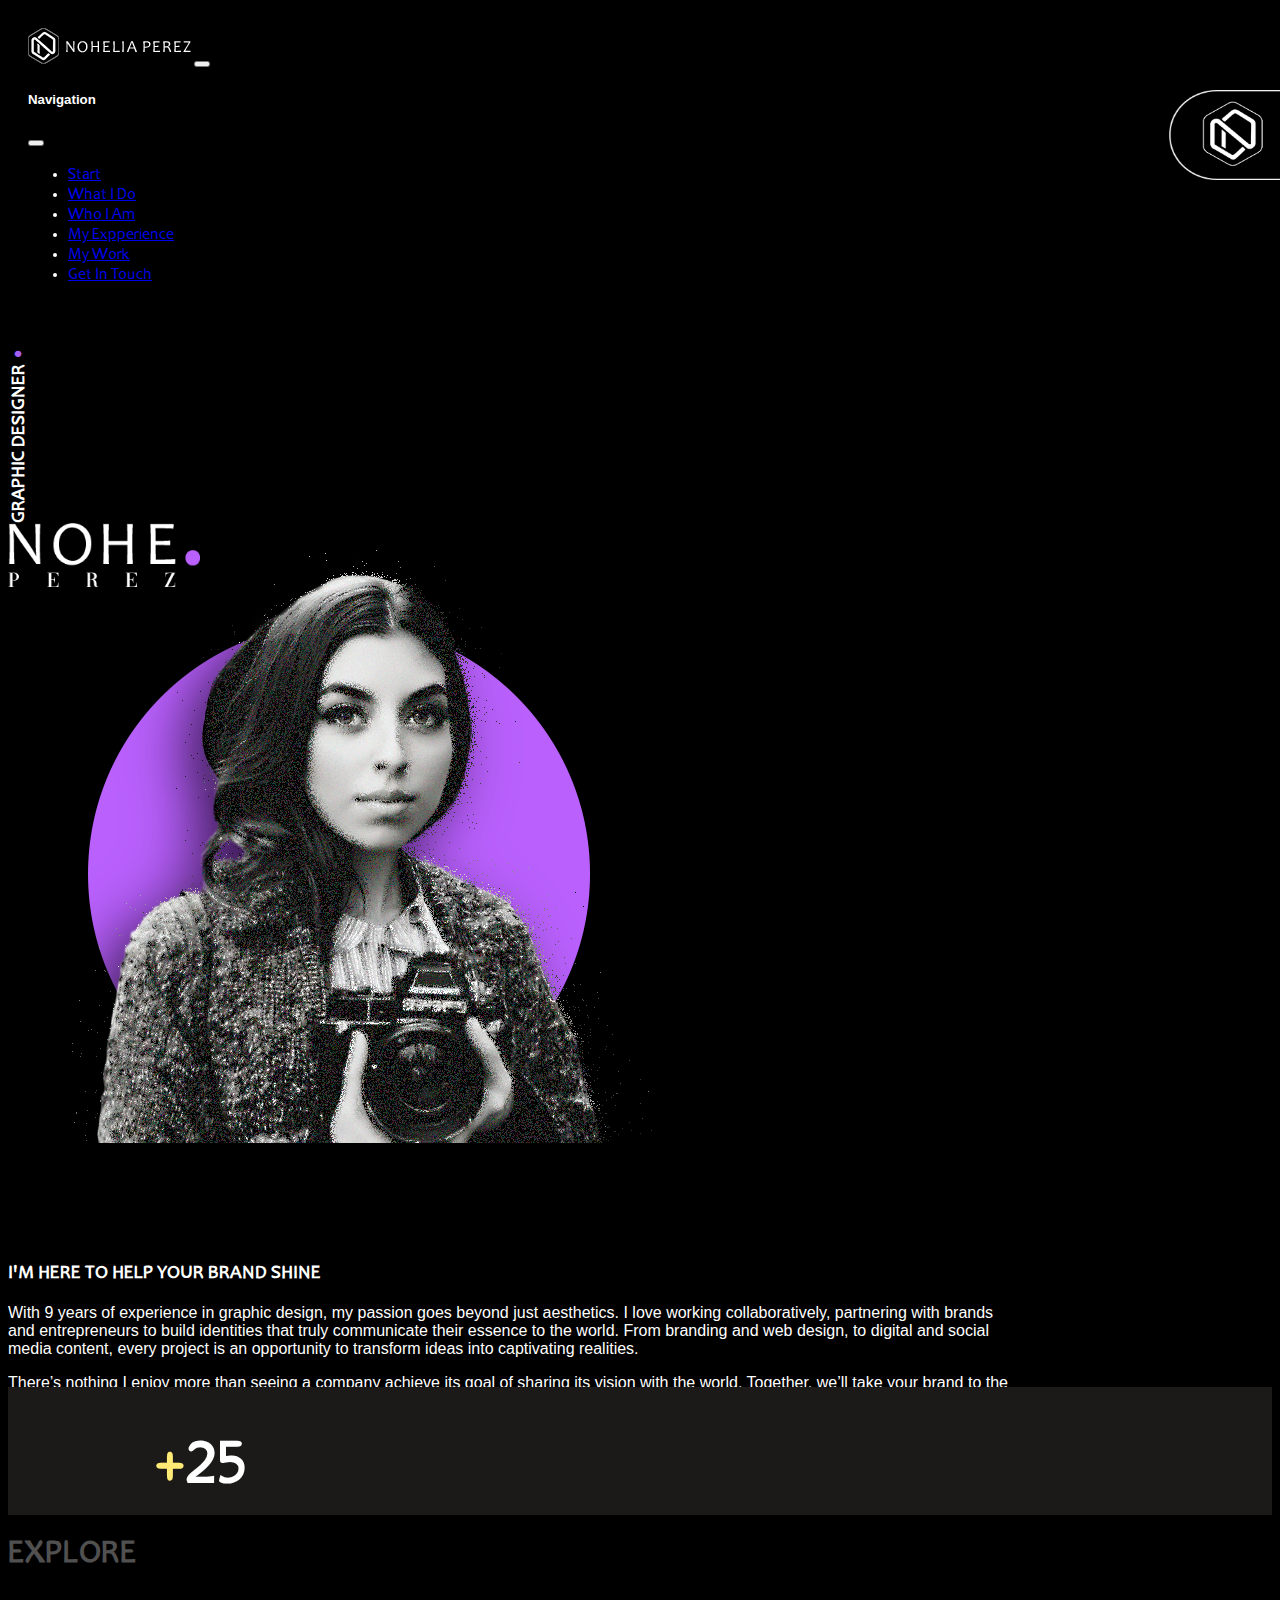
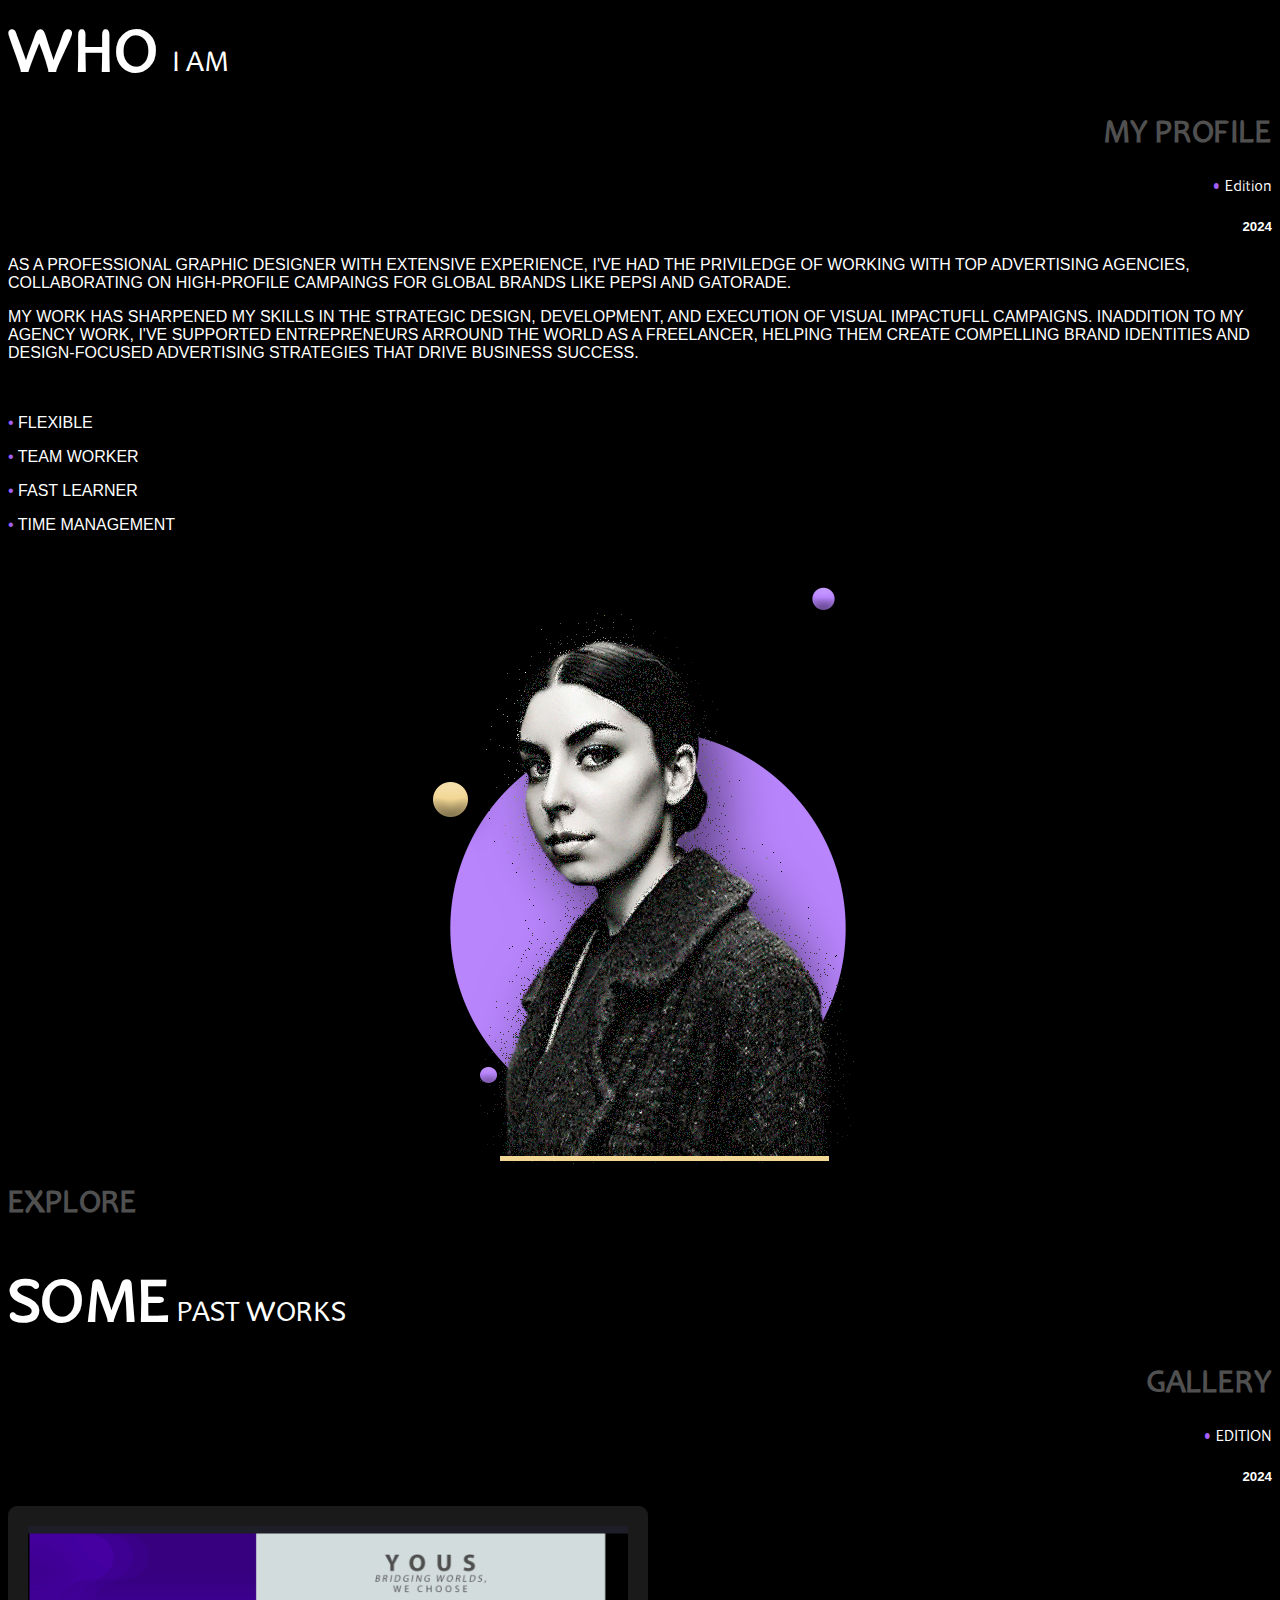
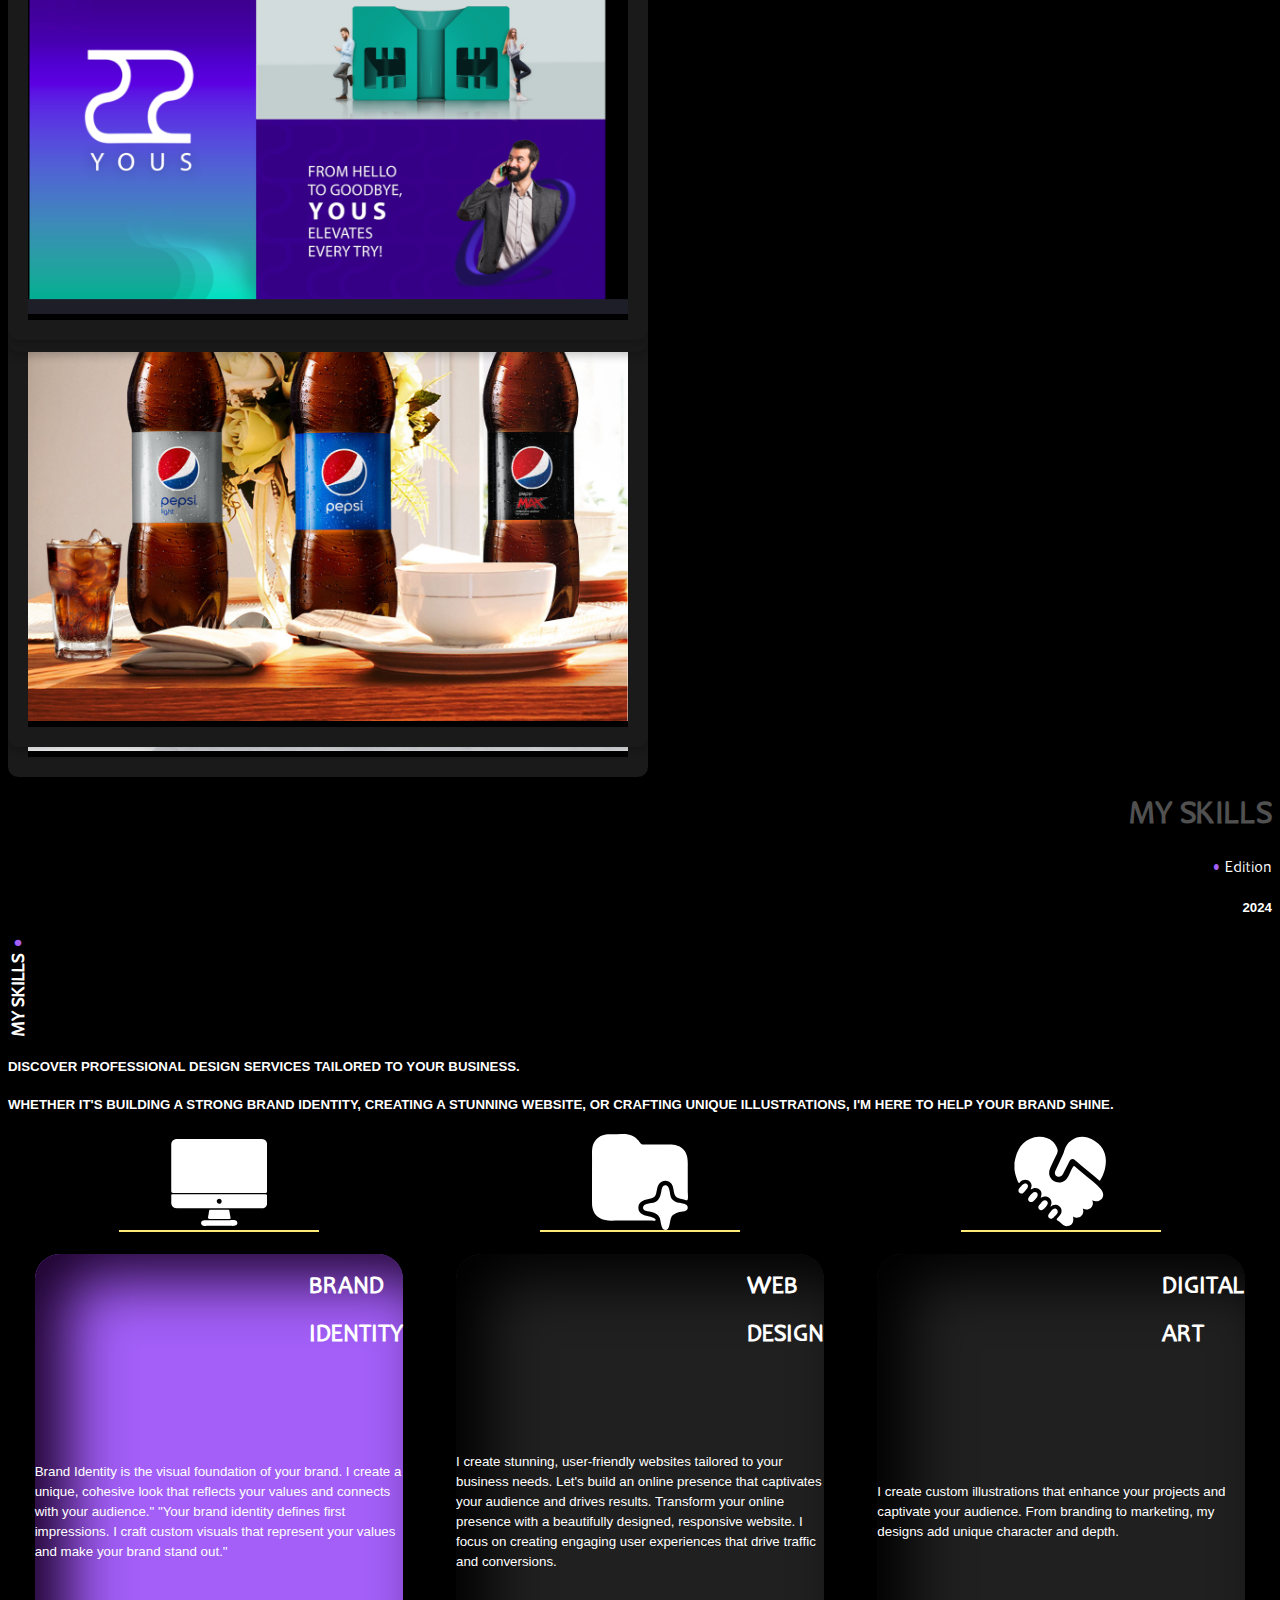
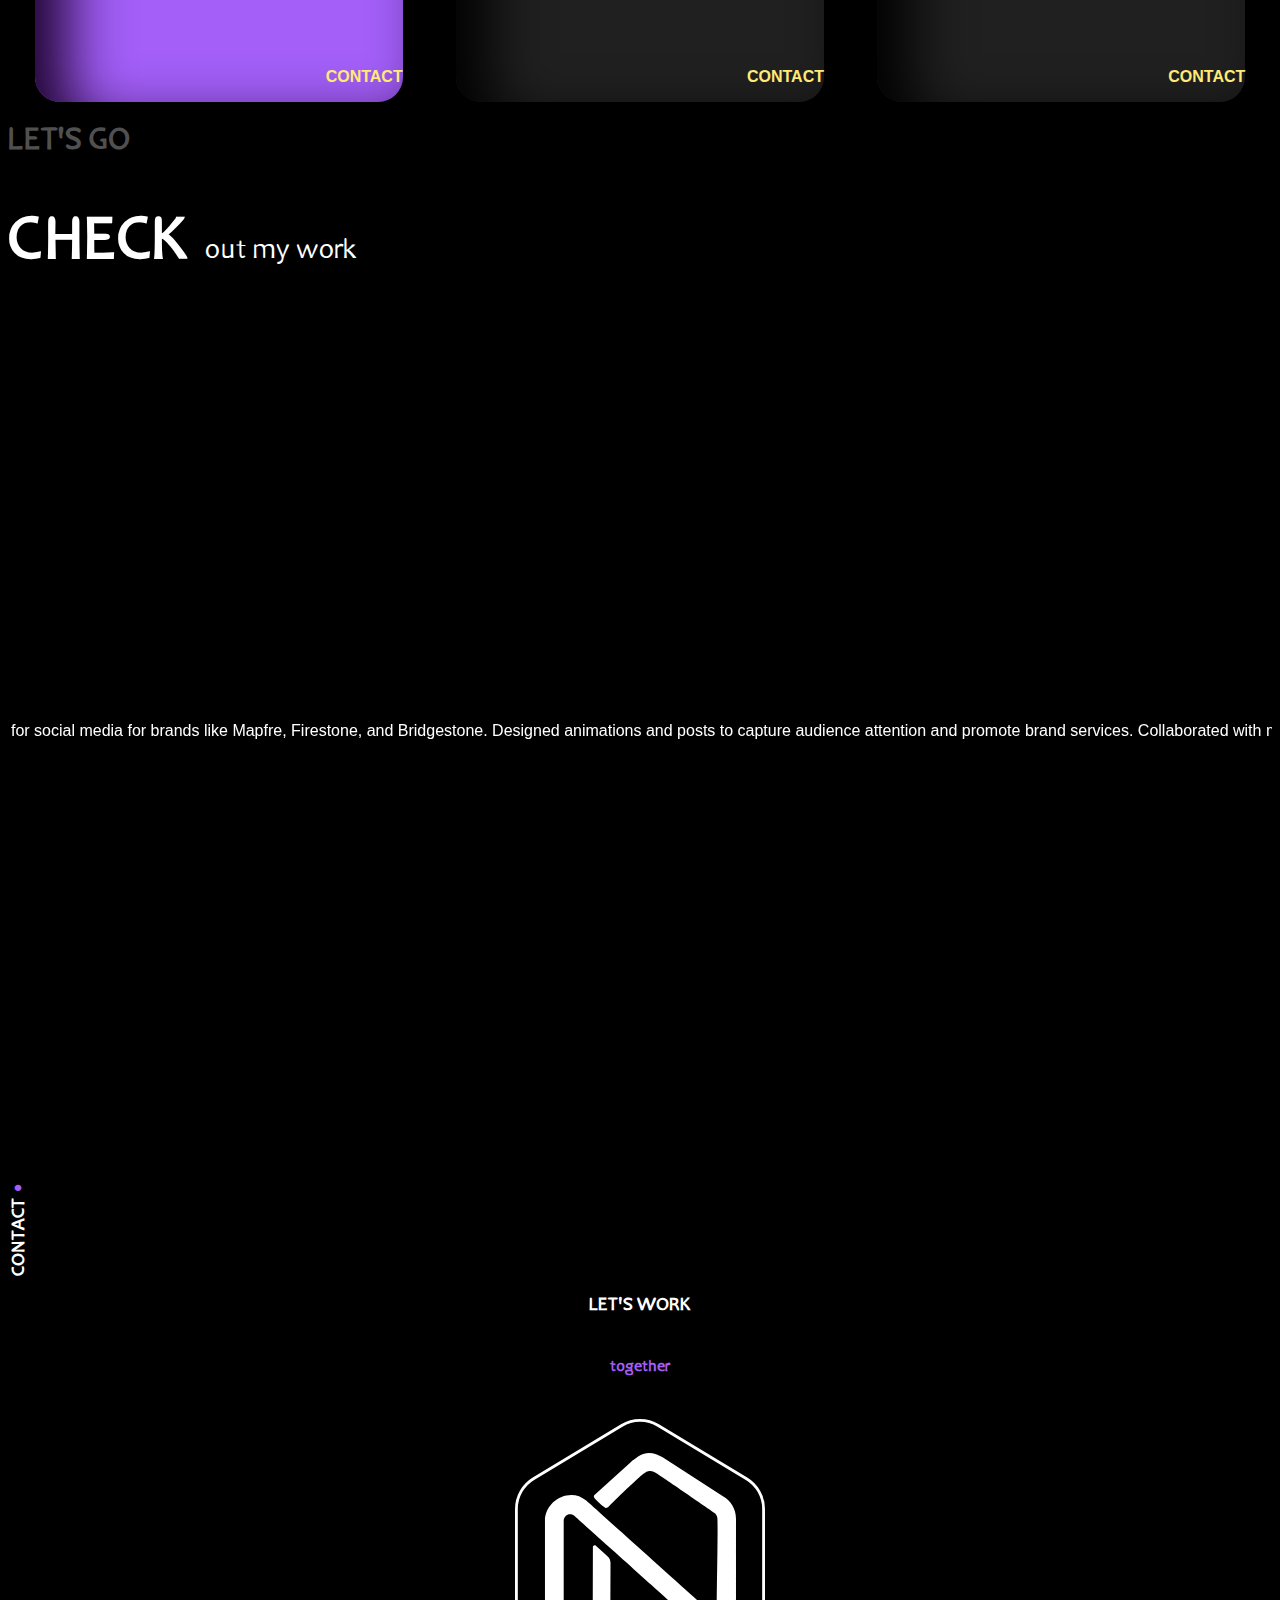
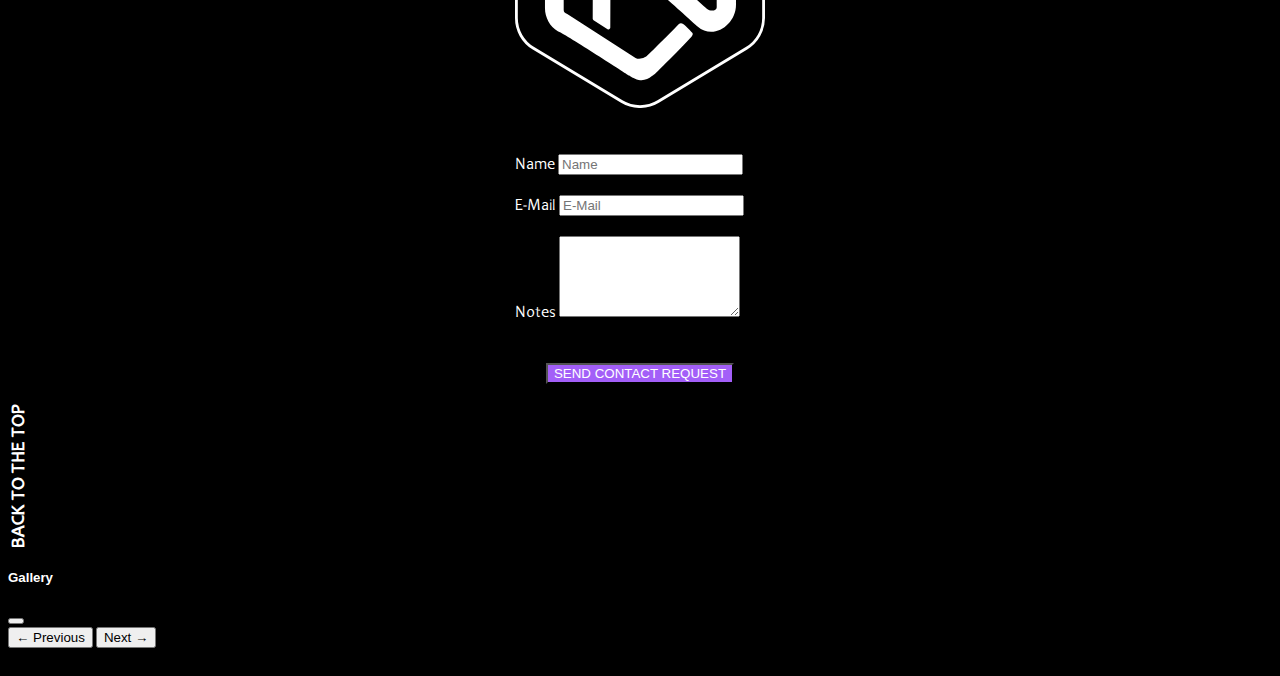
==== index.html @ d7ce77d9 "update" ====
<!doctype html>
<html lang="en">

<head>
    <meta charset="utf-8">
    <meta name="viewport" content="width=device-width, initial-scale=1">
    <title>Nohelia Perez Designer</title>
    <link href="https://cdn.jsdelivr.net/npm/bootstrap@5.2.3/dist/css/bootstrap.min.css" rel="stylesheet"
        integrity="sha384-rbsA2VBKQhggwzxH7pPCaAqO46MgnOM80zW1RWuH61DGLwZJEdK2Kadq2F9CUG65" crossorigin="anonymous">
    <link href="src/site.css" rel="stylesheet">
    <script src="https://ajax.googleapis.com/ajax/libs/jquery/3.7.1/jquery.min.js"></script>
    <script src="src/site.js"></script>
</head>

<body>
    <div class="Container-Home-Derecho-Lengueta col-xs-0">
        <img class="Lengueta" src="src/images/logoderecha.png">
    </div>

    <nav class="nohe-navbar navbar navbar-dark bg-dark fixed-top">
        <div class="container-fluid">
            <a class="navbar-brand" href="#"><img src="src\images\logotabstrip.png"></a>
            <button style=" color: rgb(250, 250, 250, 1);" title="nav-bar button" class="navbar-toggler" type="button"
                data-bs-toggle="offcanvas" data-bs-target="#offcanvasDarkNavbar" aria-controls="offcanvasDarkNavbar">
                <span class="navbar-toggler-icon"></span>
            </button>
            <div class="offcanvas offcanvas-end text-bg-dark" tabindex="-1" id="offcanvasDarkNavbar"
                aria-labelledby="offcanvasDarkNavbarLabel">
                <div class="offcanvas-header">
                    <h5 class="offcanvas-title" id="offcanvasDarkNavbarLabel">Navigation</h5>
                    <button type="button" class="btn-close btn-close-white" data-bs-dismiss="offcanvas"
                        aria-label="Close"></button>
                </div>
                <div class="offcanvas-body">
                    <ul class="navbar-nav justify-content-end flex-grow-1 pe-3">
                        <li class="nav-item">
                            <a class="nav-link active" aria-current="page" href="#">Start</a>
                        </li>
                        <li class="nav-item">
                            <a class="nav-link" href="#">What I Do</a>
                        </li>
                        <li class="nav-item">
                            <a class="nav-link" href="#">Who I Am</a>
                        </li>
                        <li class="nav-item">
                            <a class="nav-link" href="#">My Expperience</a>
                        </li>
                        <li class="nav-item">
                            <a class="nav-link" href="#">My Work</a>
                        </li>
                        <li class="nav-item">
                            <a class="nav-link" href="#">Get In Touch</a>
                        </li>
                    </ul>
                </div>
            </div>
        </div>
    </nav>

    <main>
        <section id="Start" class="container-fluid">
            <div class="row">
                <div class="col-1 BarraLateral">

                    <h3>
                        GRAPHIC DESIGNER <span class="purpletext">•</span>
                    </h3>

                </div>
                <div class="col Container-Home-Izquierdo">
                    <span>
                        <img class="BrandPicture" src="src/images/nohebrand.png">
                    </span>
                </div>
                <div class="col col-xs-0">

                    <h3 style="padding-top: 100px; width: 80%;">I'M HERE TO HELP YOUR BRAND SHINE</h3>
                    <p style="width: 80%;">
                        With 9 years of experience in graphic design,
                        my passion goes beyond just aesthetics.
                        I love working collaboratively, partnering with brands
                        and entrepreneurs to build identities that truly communicate
                        their essence to the world. From branding and web design,
                        to digital and social media content, every project is an
                        opportunity to transform ideas into captivating realities.

                    </p>
                    <P style="width: 80%;">
                        There’s nothing I enjoy more than seeing a company achieve
                        its goal of sharing its vision with the world. Together,
                        we’ll take your brand to the next level, reacting impactful
                        visual solutions that connect and resonate.
                    </P>
                    <button class="btn btn-pur-primary">
                        <p>Let's Start</p>
                    </button>

                </div>
            </div>

        </section>

        <section id="Start_Carrousel" class="row mb-5">
            <div class="col groupcarrousel">
                <div class="row">
                    <div class="col">
                        <h1 class="groupcarrousel-h1"><strong class="groupcarrousel-plus">+</strong>25</h1>
                    </div>
                    <div class="col groupcarrousel-divcol">
                        <h4 class="groupcarrousel-h4">GLOBAL</h4>
                        <h4 class="groupcarrousel-h4">BRANDS</h4>
                    </div>
                </div>
            </div>
            <div class="col groupcarrousel">
                <div class="row">
                    <div class="col">
                        <h1 class="groupcarrousel-h1"><strong class="groupcarrousel-plus">+</strong>30</h1>
                    </div>
                    <div class="col groupcarrousel-divcol">
                        <h4 class="groupcarrousel-h4">SUCCESSFULL</h4>
                        <h4 class="groupcarrousel-h4">CAMPAINGS</h4>
                    </div>
                </div>
            </div>
            <div class="col groupcarrousel">
                <div class="row">
                    <div class="col">
                        <h1 class="groupcarrousel-h1"><strong class="groupcarrousel-plus">+</strong>25</h1>
                    </div>
                    <div class="col groupcarrousel-divcol">
                        <h4 class="groupcarrousel-h4">GLOBAL</h4>
                        <h4 class="groupcarrousel-h4">BRANDS</h4>
                    </div>
                </div>
            </div>
        </section>

        <section id="Who-I-Am" class="container-fluid nohe-section">
            <div id="headersection-1" class="row m-4">
                <div class="col">
                    <div class="row ">
                        <h1 style="color:rgb(80, 80, 80);">EXPLORE</h1>
                    </div>
                    <div class="row ">
                        <div class="col">
                            <h1 class="groupcarrousel-h1">WHO <span class="groupcarrousel-h4"
                                    style="font-weight: lighter;">I AM</span> </h1>
                        </div>
                    </div>
                </div>
                <div class="col">
                    <div class="row " style="text-align: end;">
                        <h1 style="color:rgb(80, 80, 80);">MY PROFILE</h1>
                    </div>
                    <div class="row " style="text-align: end;">

                        <span><span class="purpletext">•</span> Edition</span>
                        <h5>2024</h5>
                    </div>
                </div>
            </div>
            <div id="Who-I-Am-Bottom-Container" class="row p-4">
                <div class="col-sm-12 col-lg-6 p-5">
                    <div>

                        <div class="pb-1">
                            <p>
                                AS A PROFESSIONAL GRAPHIC DESIGNER WITH EXTENSIVE
                                EXPERIENCE, I'VE HAD THE PRIVILEDGE OF WORKING WITH
                                TOP ADVERTISING AGENCIES, COLLABORATING ON HIGH-PROFILE
                                CAMPAINGS FOR GLOBAL BRANDS LIKE PEPSI AND GATORADE.
                            </p>
                            <P>
                                MY WORK HAS SHARPENED MY SKILLS IN THE STRATEGIC DESIGN,
                                DEVELOPMENT, AND EXECUTION OF VISUAL IMPACTUFLL CAMPAIGNS.
                                INADDITION TO MY AGENCY WORK, I'VE SUPPORTED ENTREPRENEURS
                                ARROUND THE WORLD AS A FREELANCER, HELPING THEM CREATE COMPELLING
                                BRAND IDENTITIES AND DESIGN-FOCUSED ADVERTISING STRATEGIES
                                THAT DRIVE BUSINESS SUCCESS.
                            </P>
                        </div>
                        <br>
                        
                        <div class="pt-2">
                            <div class="row">
                                <div class="col">
                                    <p><span><span class="purpletext">•</span> </span>FLEXIBLE</p>
                                    <p><span><span class="purpletext">•</span> </span>TEAM WORKER</p>
                                </div>
                                <div class="col">
                                    <p><span><span class="purpletext">•</span> </span>FAST LEARNER</p>
                                    <p><span><span class="purpletext">•</span> </span>TIME MANAGEMENT</p>
                                </div>
                            </div>
                        </div>
                    </div>
                </div>
                <div class="col-sm-12 col-lg-6 mb-4 AboutmeDiv">

                </div>
            </div>
            <div id="headersection-2" class="row m-4">
                <div class="col">
                    <div class="row ">
                        <h1 style="color:rgb(80, 80, 80);">EXPLORE</h1>
                    </div>
                    <div class="row ">
                        <div class="col">
                            <h1 class="groupcarrousel-h1">SOME<span class="groupcarrousel-h4"
                                    style="font-weight: lighter;"> PAST WORKS</span> </h1>
                        </div>
                    </div>
                </div>
                <div class="col">
                    <div class="row " style="text-align: end;">
                        <h1 style="color:rgb(80, 80, 80);">GALLERY</h1>
                    </div>
                    <div class="row " style="text-align: end;">

                        <span><span class="purpletext">•</span> EDITION</span>
                        <h5>2024</h5>
                    </div>
                </div>
            </div>

        </section>

        <section id="Galery" class="container-fluid nohe-section">

            <div class="row m-5" data-masonry="{&quot;percentPosition&quot;: true }"
                style="position: relative; height: 690px;">
                <div class="col-lg-4 col-sm-6 colgalery" style="position: absolute; left: 0%; top: 0px;">
                    <div class="card galerycard">
                        <div class="card-body bg-dark">
                            <img src="src/images/galery/bbva 11.jpg" style="width:100%;">
                        </div>
                    </div>
                </div>
                <div class="col-lg-4 col-sm-6 colgalery" style="position: absolute; left: 0%; top: 0px;">
                    <div class="card galerycard">
                        <div class="card-body bg-dark">
                            <img src="src/webGalery/CAFFE EL GUAROoooooo.jpg" style="width:100%;">
                        </div>
                    </div>
                </div>
                <div class="col-lg-4 col-sm-6 colgalery" style="position: absolute; left: 0%; top: 0px;">
                    <div class="card galerycard">
                        <div class="card-body bg-dark">
                            <img src="src/images/galery/logo costurera.jpg" style="width:100%;">
                        </div>
                    </div>
                </div>
                
                <div class="col-lg-4 col-sm-6 colgalery" style="position: absolute; left: 0%; top: 0px;">
                    <div class="card galerycard">
                        <div class="card-body bg-dark">
                            <img src="src/images/galery/monster1.jpg" style="width:100%;">
                        </div>
                    </div>
                </div>
                <div class="col-lg-4 col-sm-6 colgalery" style="position: absolute; left: 0%; top: 0px;">
                    <div class="card galerycard">
                        <div class="card-body bg-dark">
                            <img src="src/images/galery/CAJITA PRODUCTO.jpg" style="width:100%;">
                        </div>
                    </div>
                </div>
                <div class="col-lg-4 col-sm-6 colgalery" style="position: absolute; left: 0%; top: 0px;">
                    <div class="card galerycard">
                        <div class="card-body bg-dark">
                            <img src="src/webGalery/repro.png" style="width:100%;">
                        </div>
                    </div>
                </div>
                <div class="col-lg-4 col-sm-6 colgalery" style="position: absolute; left: 0%; top: 0px;">
                    <div class="card galerycard">
                        <div class="card-body bg-dark">
                            <img src="src/webGalery/PEP.jpg" style="width:100%;">
                        </div>
                    </div>
                </div>
                <div class="col-lg-4 col-sm-6 colgalery" style="position: absolute; left: 0%; top: 0px;">
                    <div class="card galerycard">
                        <div class="card-body bg-dark">
                            <img src="src/webGalery/cafeteria letrero.jpg" style="width:100%;">
                        </div>
                    </div>
                </div><div class="col-lg-4 col-sm-6 colgalery" style="position: absolute; left: 0%; top: 0px;">
                    <div class="card galerycard">
                        <div class="card-body bg-dark">
                            <img src="src/webGalery/telef.png" style="width:100%;">
                        </div>
                    </div>
                </div>
            </div>

            <div hidden>
               <!-- create the divs here  -->
                <div class="card galerycard">                    
                    <img src="src/images/galery/bbva 11.jpg" style="width:100%;">
                </div>
                <div class="card galerycard">
                    <img src="src/webGalery/11.jpg" style="width:100%;">
                </div>
                <div class="card galerycard">
                    <img src="src/webGalery/222.jpg" style="width:100%;">
                </div>
                <div class="card galerycard">
                    <img src="src/webGalery/BODEGUITA RED.jpg" style="width:100%;">
                </div>
                <div class="card galerycard">
                    <img src="src/webGalery/cafeteria letrero.jpg" style="width:100%;">
                </div>
                <div class="card galerycard">
                    <img src="src/webGalery/CAFFE EL GUAROoooooo.jpg" style="width:100%;">
                </div>
                <div class="card galerycard">
                    <img src="src/webGalery/cartel bosque.jpg" style="width:100%;">
                </div>
                <div class="card galerycard">
                    <img src="src/webGalery/CARTEL COFFE PLANTS.jpg" style="width:100%;">
                </div>
                <div class="card galerycard">
                    <img src="src/webGalery/cartelera.jpg" style="width:100%;">
                </div>
                <div class="card galerycard">
                    <img src="src/webGalery/CATALOGO.jpg" style="width:100%;">
                </div>
                <div class="card galerycard">
                    <img src="src/webGalery/chapa REINA1.jpg" style="width:100%;">
                </div>
                <div class="card galerycard">
                    <img src="src/webGalery/chapa REY1.jpg" style="width:100%;">
                </div>
                <div class="card galerycard">
                    <img src="src/webGalery/debito bbva1.jpg" style="width:100%;">
                </div>
                <div class="card galerycard">
                    <img src="src/webGalery/GESTA RED.jpg" style="width:100%;">
                </div>
                <div class="card galerycard">
                    <img src="src/webGalery/identidad continental panama.jpg" style="width:100%;">
                </div>
                <div class="card galerycard">
                    <img src="src/webGalery/JOYERIA RED.jpg" style="width:100%;">
                </div>
                <div class="card galerycard">
                    <img src="src/webGalery/LALATINA RED.jpg" style="width:100%;">
                </div>
                <div class="card galerycard">
                    <img src="src/webGalery/LOGO VECTOR RGB.png" style="width:100%;">
                </div>
                <div class="card galerycard">
                    <img src="src/webGalery/MAPHFRE RED.jpg" style="width:100%;">
                </div>
                <div class="card galerycard">
                    <img src="src/webGalery/marcas 2.jpg" style="width:100%;">
                </div>
                <div class="card galerycard">
                    <img src="src/webGalery/mockup logo barber.jpg" style="width:100%;">
                </div>
                <div class="card galerycard">
                    <img src="src/webGalery/mockup.jpg" style="width:100%;">
                </div>
                <div class="card galerycard">
                    <img src="src/webGalery/PASALERA VIA 11.jpg" style="width:100%;">
                </div>
                <div class="card galerycard">
                    <img src="src/webGalery/PEP.jpg" style="width:100%;">
                </div>
                <div class="card galerycard">
                    <img src="src/webGalery/repro.png" style="width:100%;">
                </div>
                <div class="card galerycard">
                    <img src="src/webGalery/RON IMPERIAL.jpg" style="width:100%;">
                </div>
                <div class="card galerycard">
                    <img src="src/webGalery/skin care.jpg" style="width:100%;">
                </div>
                <div class="card galerycard">
                    <img src="src/webGalery/telef.png" style="width:100%;">
                </div>
                <div class="card galerycard">
                    <img src="src/webGalery/Toronto school.jpg" style="width:100%;">
                </div>
                <div class="card galerycard">
                    <img src="src/webGalery/ultimo.jpg" style="width:100%;">
                </div>
                <div class="card galerycard">
                    <img src="src/webGalery/1-3.jpg" style="width:100%;">
                </div>
                <div class="card galerycard">
                    <img src="src/webGalery/1.png" style="width:100%;">
                </div>
                <div class="card galerycard">
                    <img src="src/webGalery/10.jpg" style="width:100%;">
                </div>
                <div class="card galerycard">
                    <img src="src/webGalery/11 (2).jpg" style="width:100%;">
                </div>
                <div class="card galerycard">
                    <img src="src/webGalery/181.jpg" style="width:100%;">
                </div>
                <div class="card galerycard">
                    <img src="src/webGalery/2-3.jpg" style="width:100%;">
                </div>
                <div class="card galerycard">
                    <img src="src/webGalery/2.png" style="width:100%;">
                </div>
                <div class="card galerycard">
                    <img src="src/webGalery/20.jpg" style="width:100%;">
                </div>
                <!-- <div class="card galerycard">
                    <video src="src/webGalery/sample-video.mp4" style="width:100%;" controls></video>
                </div>
                <div class="card galerycard">
                    <video src="src/webGalery/another-video.mp4" style="width:100%;" controls></video>
                </div> -->
            </div>

        </section>
        <section id="My-Skills" class="container-fluid nohe-section">
            <div id="headersection-5" class="row m-4">
                <div class="col">
                    <div class="row ">
                        <h1 style="color:rgb(32, 32, 32);">EXPLORE</h1>
                    </div>
                    <div class="row ">
                        <div class="col">
                            <h1 class="groupcarrousel-h1">MY <span class="groupcarrousel-h4"
                                    style="font-weight: lighter;">EXPERTISE</span> </h1>
                        </div>
                    </div>
                </div>
                <div class="col">
                    <div class="row " style="text-align: end;">
                        <h1 style="color:rgb(80, 80, 80);">MY SKILLS</h1>
                    </div>
                    <div class="row " style="text-align: end;">

                        <span><span class="purpletext">•</span> Edition</span>
                        <h5>2024</h5>
                    </div>
                </div>
            </div>
            <div class="row">
                <div class="col-1 mx-auto my-4">
                    <span class="BarraLateral">
                        <h3>
                            MY SKILLS <span class="purpletext">•</span>
                        </h3>
                    </span>
                </div>
                <div class="col-11">
                    <div id="My-Skills-Top" class="row mb-5">
                        <div class="col-lg-6 col-sm-8 p-4">
                            <div>
                                <h5>DISCOVER PROFESSIONAL DESIGN SERVICES TAILORED TO YOUR BUSINESS.</h5>
                                <h5>WHETHER IT'S BUILDING A STRONG BRAND IDENTITY, CREATING A STUNNING WEBSITE, OR
                                    CRAFTING UNIQUE ILLUSTRATIONS, I'M HERE TO HELP YOUR BRAND SHINE.</h5>
                            </div>
                        </div>
                    </div>
                </div>
            </div>
            <div id="My-Skills-Center" class="row">
                <div class="col">

                    <div class="container-fluid">

                        <div class="row"
                            style="display: flex; justify-content: space-around; align-content: center; flex-wrap: wrap;">

                            <div class="cajondecontacto col-sm-6 col-lg-3" style="width: fit-content;">
                                <div
                                    style="display:flex; justify-content: center;flex-wrap: wrap; align-content: center;">
                                    <?xml version="1.0" encoding="UTF-8"?>
                                    <svg style="margin-bottom: 1.5rem;" id="Layer_1" width="6rem" height="6rem"
                                        fill="white" data-name="Layer 1" xmlns="http://www.w3.org/2000/svg"
                                        viewBox="0 0 45.09 45.11">
                                        <path
                                            d="m22.65,27.68c-7.24,0-14.49,0-21.73,0q-.82,0-.82-.79c0-7.25,0-14.49,0-21.74,0-1.81,1.02-2.82,2.84-2.83,13.14,0,26.28,0,39.43,0,1.82,0,2.84,1.02,2.84,2.82,0,7.25,0,14.49,0,21.74q0,.79-.82.79c-7.24,0-14.49,0-21.73,0Z" />
                                        <path
                                            d="m22.66,28.31c7.26,0,14.52,0,21.78,0q.77,0,.77.79c0,1.01,0,2.03,0,3.04,0,1.79-1.01,2.8-2.79,2.8-5.88,0-11.76,0-17.65,0-7.32,0-14.65,0-21.97,0-1.34,0-2.33-.73-2.62-1.93-.05-.19-.06-.39-.06-.58,0-1.18.01-2.36-.01-3.53,0-.45.14-.59.59-.59,2.85.02,5.7,0,8.55,0,4.47,0,8.95,0,13.42,0Zm-1.17,3.29c0,.66.51,1.2,1.15,1.21,1.11.02,1.57-1.46.74-2.13-.76-.6-1.89-.04-1.9.91Z" />
                                        <path
                                            d="m22.65,43.17c-1.79,0-3.58,0-5.37,0-1.04,0-2.94.32-3.14-1.16-.21-1.6,1.7-1.5,2.74-1.5,1.83,0,3.66,0,5.49,0,1.74,0,3.48,0,5.22,0,1.1,0,3.49-.41,3.58,1.25.09,1.72-2.19,1.4-3.26,1.4-1.75,0-3.5,0-5.26,0Z" />
                                        <path
                                            d="m22.62,39.93c-1.57,0-3.14,0-4.71,0-.6,0-.64-.06-.54-.66.18-1.06.37-2.12.54-3.18.06-.37.21-.52.61-.52,2.77.01,5.53.01,8.3,0,.37,0,.53.14.58.49.18,1.11.37,2.22.57,3.33.08.42-.08.56-.49.55-1.62-.01-3.24,0-4.86,0Z" />
                                    </svg>
                                </div>

                                <div class="p-4 mb-5 Cajones"
                                    style="box-shadow: inset 2em 1.5em 60px rgb(28, 2, 43); background-color: #A35FF8; display: flex; justify-content: center;">
                                    <div
                                        style="position:absolute; color:transparent; border-top: solid #FFEA76 2px; z-index: 2; width: 200px; margin-top: -24px;">
                                    </div>
                                    <div class="container " style="display: flex; flex-wrap: wrap; align-content: space-between; justify-content: end;">
                                        <div class="row m-2">
                                            <h2>BRAND</h2>
                                            <h2>IDENTITY</h2>
                                        </div>
                                        <div class="row m-2">
                                            <small>Brand Identity is the visual foundation of your brand. I create a unique,
                                                cohesive look that reflects your values and connects with your audience."
                                                "Your brand identity defines first impressions. I craft custom visuals that
                                                represent your values and make your brand stand out."</small>
                                        </div>
                                        <div class="row m-2" style="display: flex; text-align: end; color: #FFEA76;">
                                            <p class="contact-button" style="cursor: pointer;">CONTACT</p>
                                        </div>
                                    </div>
                                </div>
                            </div>

                            <div class="cajondecontacto col-sm-6 col-lg-3" style="width: fit-content;">
                                <div
                                    style="display:flex; justify-content: center;flex-wrap: wrap; align-content: center;">
                                    <?xml version="1.0" encoding="UTF-8"?>
                                    <svg style="margin-bottom: 1.5rem;" id="Layer_2" width="6rem" height="6rem"
                                        fill="white" data-name="Layer 2" xmlns="http://www.w3.org/2000/svg"
                                        viewBox="0 0 45.09 45.11">
                                        <path
                                            d="m0,20.38C0,16.83.02,13.28,0,9.73c-.01-2.83.11-5.36,2.28-7.46C4.4.22,6.86.13,9.64.14c2.93,0,6.53-.6,9.28.64,1.17.53,2.1,1.35,2.91,2.33.4.48.79,1.31,1.33,1.63.63.37,1.53.18,2.23.18,3.65-.02,7.3-.04,10.96,0,2.64.03,5.05.51,6.82,2.64,2.14,2.58,1.81,5.57,1.81,8.72,0,3.6,0,7.2,0,10.81,0,.61.37,3.82-.25,4.03-.44.15-1.58-.38-2.04-.48-.75-.17-1.57-.25-2.28-.54-2.57-1.04-1.56-4.84-3.08-6.77-1.54-1.96-4.59-1.8-5.94.28-.77,1.18-.88,2.78-1.2,4.13-.37,1.57-1.01,2.23-2.59,2.6-2.47.57-5.81.99-5.83,4.26-.02,3.18,3.18,3.69,5.6,4.23.37.08,3.2.9,2.4,1.76-.25.27-1.71.04-2.1.04-.92,0-1.85,0-2.77,0-3.97,0-7.94,0-11.92,0-3.15,0-6.82.58-9.6-1.22C.99,37.84,0,35.26,0,32.5,0,28.46,0,24.42,0,20.38Z" />
                                        <path
                                            d="m23.96,34.57c.03-2.17,4.08-1.95,5.53-2.55,2.11-.87,2.56-2.77,3.02-4.8.2-.88.26-2.35,1.1-2.9.78-.51,1.76-.19,2.2.57,1.13,1.92.48,4.48,2.19,6.18,1.66,1.65,4.1,1.15,6.04,2.11.8.39,1.2,1.32.76,2.15-.51.96-2.02,1.01-2.96,1.23-2.01.46-3.89.9-4.78,2.97-.61,1.44-.41,5.57-2.59,5.58-2.28,0-1.99-4.48-2.8-5.99-1.26-2.34-4.18-2.46-6.48-3.01-.8-.19-1.24-.77-1.23-1.54Z" />
                                    </svg>

                                </div>

                                <div class="p-4 mb-5 Cajones"
                                    style="box-shadow: inset 2em 1.5em 60px black; display: flex; justify-content: center;">
                                    <div
                                        style="position:absolute; color:transparent; border-top: solid #FFEA76 2px; z-index: 2; width: 200px; margin-top: -24px;">
                                    </div>
                                    <div class="container " style="display: flex; flex-wrap: wrap; align-content: space-between; justify-content: end;">
                                        <div class="row m-2">
                                            <h2>WEB</h2>
                                            <h2>DESIGN</h2>
                                        </div>
                                        <div class="row m-2">
                                            <small>I create stunning, user-friendly websites tailored to your business
                                                needs. Let's build an online presence that captivates your audience and
                                                drives results.
                                                Transform your online presence with a beautifully designed, responsive
                                                website. I focus on creating engaging user experiences that drive traffic
                                                and conversions.</small>
                                        </div>
                                        <div class="row m-2" style="display: flex; text-align: end; color: #FFEA76;">
                                            <p class="contact-button" style="cursor: pointer;">CONTACT</p>
                                        </div>
                                    </div>
                                </div>
                            </div>

                            <div class="cajondecontacto col-sm-6 col-lg-3" style="width: fit-content;">
                                <div
                                    style="display:flex; justify-content: center;flex-wrap: wrap; align-content: center;">

                                    <?xml version="1.0" encoding="UTF-8"?>
                                    <svg style="margin-bottom: 1.5rem;" id="Layer_3" width="6rem" height="6rem"
                                        fill="white" data-name="Layer 1" data-name="Layer 3"
                                        xmlns="http://www.w3.org/2000/svg" viewBox="0 0 45.09 45.11">
                                        <path
                                            d="m.68,16.58c0-1.03,0-2.07,0-3.1.64-3.39,1.55-6.47,4.05-8.99,1.97-1.98,4.58-3.04,7.35-3.18,2.38-.12,4.79.56,6.56,2.21.96.89,1.68,2.02,2.14,3.24.59,1.54-.17,2.57-.82,3.96-.84,1.79-1.75,3.58-2.52,5.4-.51,1.21-.65,2.52-.17,3.77.88,2.27,3.52,3.44,5.81,2.67,3.12-1.06,3.47-4.82,5.15-7.2.47-.67.65-.23,1.25.27.63.53,1.26,1.05,1.9,1.58,1.32,1.1,2.64,2.2,3.97,3.3,1.38,1.13,2.79,2.21,4.07,3.46.99.97,2.27,2.14,2.74,3.47,1.13,3.13-2.43,5.1-4.94,3.69,1.3,2.98-1.67,5.48-4.44,3.88,1.14,3.04-1.9,5.47-4.64,3.78.58,1.99-.07,4.14-2.39,4.48-1.14.17-2.02-.34-2.85-1.06-.45-.39-.88-.8-1.36-1.17-.26-.2-1-.52-1.04-.85-.04-.35.73-1,.96-1.26.37-.44.78-.89,1.04-1.4.45-.9.42-1.97-.09-2.84-.48-.82-1.34-1.38-2.29-1.48-.49-.05-.99.03-1.44.22-.36.15-.72.6-1.1.65,1.8-3.21-1.7-6.12-4.61-3.97.42-1.24.74-2.61-.21-3.68-1.21-1.37-2.96-1.33-4.38-.32-.13-.4.39-1.35.37-1.85-.03-.65-.26-1.25-.68-1.74-.86-1.03-2.31-1.34-3.53-.8-.36.16-.67.38-.95.65-.17.16-.42.65-.64.69-.42.08-.88-1.32-1.01-1.61-.67-1.55-1.04-3.19-1.27-4.86Z" />
                                        <path
                                            d="m43.64,12.16c0,3.65-.86,6.2-2.14,8.63-.14.27-.3.54-.45.8-.26.45-.29.45-.68.12-1.43-1.2-2.87-2.41-4.3-3.62-2.3-1.93-4.59-3.87-6.9-5.8-.97-.81-2.07-.59-2.64.53-1.04,2.04-2.07,4.09-3.11,6.13-.45.89-1.33,1.33-2.21,1.14-1.25-.27-1.88-1.54-1.34-2.74.68-1.5,1.39-2.99,2.08-4.48.5-1.06.98-2.13,1.5-3.18.27-.55.41-1.12.58-1.7.56-2.02,1.54-3.78,3.34-4.97,3.3-2.19,6.73-2.15,10.12-.32,4.07,2.19,6.02,5.74,6.14,9.46Z" />
                                        <path
                                            d="m2.57,26.6c-.06-.89,1.31-2.13,1.89-2.73.68-.71,1.77-1.02,2.39,0,.62,1.02-.36,1.91-.98,2.64-.63.75-1.37,1.86-2.5,1.38-.52-.22-.8-.66-.8-1.29Z" />
                                        <path
                                            d="m21.02,36.5c.02.82-1.3,2.01-1.84,2.57-.62.66-1.57,1.06-2.3.27-.82-.89,0-1.85.61-2.57.66-.79,1.46-2.16,2.67-1.68.52.2.85.7.85,1.42Z" />
                                        <path
                                            d="m11.6,28.62c.05.93-1.52,2.58-2.21,3.08-.81.59-2.09.28-2.26-.81-.17-1.08,1.27-2.34,1.94-3.05.86-.91,2.54-.75,2.54.77Z" />
                                        <path
                                            d="m11.88,34.47c-.02-.64.51-1.11.89-1.56.42-.5.84-1.19,1.38-1.57.97-.68,2.35.01,2.2,1.24-.1.9-1.62,2.63-2.39,3.07-.93.53-2.09-.11-2.07-1.19Z" />
                                    </svg>
                                </div>
                                <div class="p-4 mb-5 Cajones"
                                    style="box-shadow: inset 2em 1.5em 60px black; display: flex; justify-content: center;">
                                    <div
                                        style="position:absolute; color:transparent; border-top: solid #FFEA76 2px; z-index: 2; width: 200px; margin-top: -24px;">
                                    </div>
                                    <div class="container " style="display: flex; flex-wrap: wrap; align-content: space-between; justify-content: end;">
                                        <div class="row m-2">
                                            <h2>DIGITAL</h2>
                                            <h2>ART</h2>
                                        </div>
                                        <div class="row m-2">
                                            <small>I create custom illustrations that enhance your projects and captivate your audience. From branding to marketing, my designs add unique character and depth.</small>
                                        </div>
                                        <div class="row m-2" style="display: flex; text-align: end; color: #FFEA76;">
                                            <p class="contact-button" style="cursor: pointer;">CONTACT</p>
                                        </div>
                                    </div>
                                </div>
                            </div>

                        </div>

                    </div>
                </div>
            </div>
            <div id="My-Skills-Bottom" class="row m-4">
                <div class="col">
                    <div class="row ">
                        <h1 style="color:rgb(80, 80, 80);">LET'S GO</h1>
                    </div>
                    <div class="row ">
                        <div class="col">
                            <h1 class="groupcarrousel-h1">CHECK <span class="groupcarrousel-h4"
                                    style="font-weight: lighter;">out my work</span> </h1>
                        </div>
                    </div>
                </div>

            </div>
        </section>
    
        <section id="Time-Line" class="container-fluid nohe-section">
            <section id="experience-slider" class="slider-container">
                <div class="slider-wrapper">
                    <div class="slider-item">
                        <h3>Publicis Advertisement Agency (2015 - 2016)</h3>
                        <p>Created visual content for social media for brands like Mapfre, Firestone, and Bridgestone. Designed animations and posts to capture audience attention and promote brand services. Collaborated with marketing teams to align visual elements with communication strategies.</p>
                    </div>
                    <div class="slider-item">
                        <h3>Art Director - Zea BBDO Advertisement Agency (2016 - 2018)</h3>
                        <p>Led the design of integrated advertising campaigns for brands like Pepsi, Gatorade, and BBVA. Created visually compelling materials for digital and print media, including magazine ads and large-scale graphics. Designed landing pages, web banners, and site sections for BBVA, enhancing user experience.</p>
                    </div>
                    <div class="slider-item">
                        <h3>La Latina Miami Restaurant (2016 - 2018)</h3>
                        <p>Designed posts and animations for social media, reflecting the restaurant's cultural and culinary essence. Aimed to attract a diverse audience and foster engagement on social platforms.</p>
                    </div>
                    <div class="slider-item">
                        <h3>Aventura Acuática - TV Venezuela (2017 - 2019)</h3>
                        <p>Responsible for audiovisual production, ensuring a dynamic and captivating visual experience. Designed posts and animations for social media, aligning with the show's adventurous spirit.</p>
                    </div>
                    <div class="slider-item">
                        <h3>Mapfre Insurance Company (2017 - 2018)</h3>
                        <p>Designed social media posts and animations focused on trust and professionalism. Aligned content with the brand's mission to provide effective and accessible insurance solutions.</p>
                    </div>
                    <div class="slider-item">
                        <h3>Continental Services & Carrier INC. (2017 - 2018)</h3>
                        <p>Developed the corporate identity, including logo and color palette, representing the company's vision.</p>
                    </div>
                    <div class="slider-item">
                        <h3>ITM Telecom Global (2017 - 2018)</h3>
                        <p>Created visual content for social media, enhancing the company's digital presence. Contributed to a restaurant advertising campaign, developing visual concepts to reflect the brand's personality.</p>
                    </div>
                    <div class="slider-item">
                        <h3>Remax Real Estate (2018 - 2019)</h3>
                        <p>Designed visually appealing posts and animations for social media to promote real estate properties. Built trust and inspired action among potential buyers through visual design.</p>
                    </div>
                    <div class="slider-item">
                        <h3>Marta's Pharmacy (2018 - 2020)</h3>
                        <p>Conveyed health-related messages through visual design for social media. Designed animations for health courses and promotional materials, combining clarity and trust.</p>
                    </div>
                    <div class="slider-item">
                        <h3>AR Marketing Advertisement Agency (2019 - 2020)</h3>
                        <p>Designed comprehensive visual identities for multiple brands, reflecting their missions. Developed posts, animations, websites, and printed materials, ensuring a consistent user experience.</p>
                    </div>
                    <div class="slider-item">
                        <h3>Bodeguita Canaria Restaurant (2019 - 2021)</h3>
                        <p>Executed a full rebranding process, creating a new visual identity. Designed digital content for social media, food delivery platforms, and the restaurant's menu.</p>
                    </div>
                    <div class="slider-item">
                        <h3>Toronto Design School (2021 - 2022)</h3>
                        <p>Strengthened the institution's digital identity through engaging visual content. Designed posts, animations, brochures, catalogs, and posters for courses.</p>
                    </div>
                    <div class="slider-item">
                        <h3>Pina Russo Art (2018 - 2022)</h3>
                        <p>Adapted the brand's visual identity across various formats and surfaces. Developed social media content, corporate manuals, and business cards aligned with the artistic vision.</p>
                    </div>
                    <div class="slider-item">
                        <h3>Freelance Perfume Design (2023 - 2024)</h3>
                        <p>Designed visual assets for a prototype perfume, "Ultraviolet." Developed branding concepts, packaging mockups, and promotional materials.</p>
                    </div>
                    <div class="slider-item">
                        <h3>Gesta Agency (2023 - 2024)</h3>
                        <p>Created a cohesive visual identity for the brand. Designed and structured the company’s website, optimizing user experience. Developed posts, animations, and print materials for advertising campaigns.</p>
                    </div>
                </div>
            </section>
            <script src="src/slider.js"></script>
        
        </section>
        
        <footer id="Footer" class="container-fluid nohe-section pt-5">

            <div class="row">
                <div class="col-1">
                    <span class="BarraLateral">
                        <h3>
                            CONTACT <span class="purpletext">•</span>
                        </h3>
                    </span>
                </div>
                <div class="col-10">
                    <div class="container">
                        <div class="row">
                            <div id="Footer-Top" class="col mb-5">
                                <div
                                    style="display: flex; flex-direction: column; justify-content: center; align-content: center; flex-wrap: wrap; text-align: center;">
                                    <h3>
                                        LET'S WORK
                                    </h3>
                                    <h4 class="purpletext">
                                        together
                                    </h4>
                                    <br>
                                    <div style="min-width: 250px;">
                                        <svg id="Logo_3" data-name="Logo 03" xmlns="http://www.w3.org/2000/svg"
                                            viewBox="0 0 267 308.67">
                                            <defs>
                                                <style>
                                                    .cls-1 {
                                                        fill: #fff;
                                                    }

                                                    .cls-2 {
                                                        fill: none;
                                                        stroke: #fff;
                                                        stroke-miterlimit: 10;
                                                        stroke-width: 3px;
                                                    }
                                                </style>
                                            </defs>
                                            <g>
                                                <path class="cls-1"
                                                    d="m122,273.97c-2-1-66.18-42.99-75.63-47.1-.21-.09-.42-.19-.62-.3-8.49-4.78-13.74-14.77-13.74-24.54v-92.46c-.91-22.37,27.1-37.53,44.05-22.4.1,0,128.62,115.25,128.76,115.37,3.55,3.1,10.64,2.69,10.64-1.57,0-22.68,1.42-81.99.71-94.92-.14-2.48-1.34-4.8-3.49-6.04,0,0-59.66-41.04-61.66-42.04s-5-3-8.64-2.1c-1.36.1-2.76,1.02-4,1.91-8.66,6.23-38.39,35.95-38.39,35.95-.76.65-2.52,1.83-3.66,1.11-3.34-2.11-9.79-8.35-10.34-9.11-.88-1.2-3-3-.81-4.74l39-35.47c.24-.19.48-.39.71-.59,1.33-1.15,6.3-4.88,7.11-5.19.16-.06.71-.38,1.3-.72,1.44-.85,2.98-1.54,4.59-2.01,7.05-2.02,14.17.63,19.79,3.87l64.8,41.89c8.38,4.84,13.53,13.74,13.53,23.3v91.1c.91,22.35-24.08,39.49-41.01,24.37,0,.06-131.57-118.24-131.65-118.28-5.33-3.58-10.76-.86-11.34,5.43,0,0,0,95.27,0,95.27,0,2.65,1.47,3.08,3.8,4.32l72.94,47.02,1.82.63c6.22.63,8.78-1.72,10.43-2.96,2.97-2.24,33.82-33.63,33.82-33.63,1.21-1.41,3.2-1.4,4.75-.37,1.74,1.16,6.41,5.76,9.75,9.32.78.83.66,2.44-.34,3.44-.07,1.64-39.73,40.78-40,41-.28.23-2.5,1.68-2.72,1.88-3.86,3.45-9.1,5.09-14.17,4.03-5.54-1.16-9.51-4.38-10.09-4.67Z" />
                                                <path class="cls-1"
                                                    d="m83,213.25l.2-76.56c-.02-1.7,1.97-2.6,3.21-1.45l12.62,11.72c1.87,1.74,2.95,4.19,2.98,6.76l-.22,69.04c.02,1.54-1.65,2.48-2.93,1.66l-14.95-9.55c-.55-.35-.89-.96-.89-1.62Z" />
                                            </g>
                                            <path class="cls-2"
                                                d="m247.27,244.91l-94.31,56.85c-11.97,7.22-26.95,7.22-38.92,0l-94.31-56.85c-11.32-6.82-18.23-19.07-18.23-32.28v-116.58c0-13.21,6.92-25.46,18.23-32.28L114.04,6.91c11.97-7.22,26.95-7.22,38.92,0l94.31,56.85c11.32,6.82,18.23,19.07,18.23,32.28v116.58c0,13.21-6.92,25.46-18.23,32.28Z" />
                                        </svg>
                                    </div>
                                    <br>
                                </div>
                            </div>
                            <br>
                            <form class="col mb-5">
                                <div class="input-group mb-3">
                                    <span class="input-group-text" id="basic-addon1">Name</span>
                                    <input type="text" class="form-control" placeholder="Name" aria-label="Username"
                                        aria-describedby="basic-addon1">
                                </div>
                                <br>
                                <div class="input-group mb-3">
                                    <span class="input-group-text" id="basic-addon1">E-Mail</span>
                                    <input type="text" class="form-control" placeholder="E-Mail" aria-label="Username"
                                        aria-describedby="basic-addon1">
                                </div>
                                <br>
                                <div class="input-group">
                                    <span class="input-group-text">Notes</span>
                                    <textarea class="form-control" rows="5" aria-label="Notes"></textarea>
                                </div>
                                <br>
                                <br>
                                <button class="btn btn-pur-primary" style="width: fit-content; justify-self: center;">
                                    <p>SEND CONTACT REQUEST</p>
                                </button>
                            </form>
                        </div>
                    </div>
                </div>
                <div class="col-1">
                    <span class="BarraLateral">
                        <h3>
                            BACK TO THE TOP
                        </h3>
                    </span>
                </div>
            </div>

            <div class="row">

            </div>
            <div class="row">

            </div>
            <div class="row">

            </div>

        </footer>
    </main>

    <div class="modal fade" id="galleryModal" tabindex="-1" aria-labelledby="galleryModalLabel" aria-hidden="true">
        <div class="modal-dialog modal-dialog-centered modal-lg">
            <div class="modal-content">
                <div class="modal-header">
                    <h5 class="modal-title" id="galleryModalLabel">Gallery</h5>
                    <button type="button" class="btn-close" data-bs-dismiss="modal" aria-label="Close"></button>
                </div>
                <div class="modal-body text-center" id="galleryContent">
                    <!-- Content will be dynamically loaded here -->
                </div>
                <div class="modal-footer justify-content-between">
                    <button type="button" class="btn btn-secondary" id="prevImage">← Previous</button>
                    <button type="button" class="btn btn-secondary" id="nextImage">Next →</button>
                </div>
            </div>
        </div>
    </div>

    <script src="https://cdn.jsdelivr.net/npm/bootstrap@5.2.3/dist/js/bootstrap.bundle.min.js"
        integrity="sha384-kenU1KFdBIe4zVF0s0G1M5b4hcpxyD9F7jL+jjXkk+Q2h455rYXK/7HAuoJl+0I4"
        crossorigin="anonymous"></script>
    <script src="https://cdn.jsdelivr.net/npm/@popperjs/core@2.11.6/dist/umd/popper.min.js"
        integrity="sha384-oBqDVmMz9ATKxIep9tiCxS/Z9fNfEXiDAYTujMAeBAsjFuCZSmKbSSUnQlmh/jp3"
        crossorigin="anonymous"></script>
    <script src="https://cdn.jsdelivr.net/npm/masonry-layout@4.2.2/dist/masonry.pkgd.min.js"
        integrity="sha384-GNFwBvfVxBkLMJpYMOABq3c+d3KnQxudP/mGPkzpZSTYykLBNsZEnG2D9G/X/+7D" crossorigin="anonymous"
        async></script>

    <div style="color: black; text-decoration: none;">Icons made from <a style="color: black; text-decoration: none;"
            href="https://www.onlinewebfonts.com/icon">svg icons</a>is licensed by CC BY 4.0</div>
</body>

</html>
---- src/site.css ----
@font-face {
  font-family: 'Candara';
  src: url("WebFonts/candara.eot");
  src: url("WebFonts/candara.eot?#iefix")format("embedded-opentype"),
    url("WebFonts/candara.woff")format("woff"),
    url("WebFonts/candara.woff2")format("woff2"),
    url("WebFonts/candara.ttf")format("truetype"),
    url("WebFonts/candara.svg#Candara")format("svg");
  font-weight: normal;
  font-style: normal;
  font-display: swap;
}

html {
  background-color: black;
  color: white;
  font-family: 'Candara', 'Lucida Sans', 'Lucida Sans Regular', 'Lucida Grande', 'Lucida Sans Unicode', Geneva, Verdana, sans-serif;
}

body {
  background-color: black !important;
  color: white !important;
  max-width: 100vw;
  overflow-x: hidden;
  font-family: 'Candara', 'Lucida Sans', 'Lucida Sans Regular', 'Lucida Grande', 'Lucida Sans Unicode', Geneva, Verdana, sans-serif;
}

small{
  font-family: sans-serif !important;
}

h5{
  font-family: sans-serif !important;
}

p{
  font-family: sans-serif !important;
}

/* bootstrap adapatations */

.col-10{
  justify-content: center;
    align-content: center;
    display: flex;
    flex-wrap: wrap;
}


.colgalery{
    padding-right: 0rem;
    padding-left: 0rem;
    margin-top: 0rem;
}
.galerycard {
  --bs-card-spacer-y: 0rem;
  --bs-card-spacer-x:  0rem;
  --bs-card-title-spacer-y:  0rem;
  --bs-card-border-width: 0px;
  --bs-card-border-color: none;
  --bs-card-border-radius:  0rem;
  --bs-card-box-shadow: none;
  --bs-card-inner-border-radius:  0rem;
  --bs-card-cap-padding-y:  0rem;
  --bs-card-cap-padding-x:  0rem;
  --bs-card-cap-bg: none;
  --bs-card-cap-color: ;
  --bs-card-height: ;
  --bs-card-color: ;
  --bs-card-bg: transparent;
  --bs-card-img-overlay-padding:  0rem;
  --bs-card-group-margin:  0rem;
  position: relative;
  display: flex;
  flex-direction: column;
  min-width: 0;
  height: auto;
  word-wrap: break-word;
  background-color: none;
  background-clip: border-box;
  border:  0rem;
  border-radius:  0rem;
}

.galerycard img:hover {
    filter: brightness(50%);
    transition: filter 0.3s ease;
}

.bg-dark {
  background-color: black !important;
}

.col-xs-0 {
  display: block;
  margin-right: 20px;
}

.col-xm-0 {
  display: block;
}

/*-----------------------*/

.nohe-navbar {
  padding: 20px;
  position: static;
}

.nohe-flex-container {
  display: flex;
  flex-direction: column;
  justify-content: center;
  align-content: center;
  flex-wrap: wrap;
}

.nohe-flex-container-row {
  display: flex;
  flex-direction: row;
  justify-content: space-around;
  align-content: space-around;
  flex-wrap: wrap;
}

.nohe-flex-container-half {
  display: flex;
  flex-direction: column;
  justify-content: center;
  align-content: center;
  flex-wrap: wrap;
  max-width: 45%;
}


.TimelineContainer {

  max-width: 80vw;
}

.purpletext{
  color:#A35FF8;
}


/*General*/

.btn-pur-primary {
  border-radius: 0px;
  background-color: #A35FF8 !important;
  color: white;
  display: flex;
  flex-wrap: wrap;
  justify-content: center;
  align-items: center;
  text-align: center;
  margin-bottom: 20px;
}

.btn-pur-primary p {
  display: flex;
  flex-wrap: wrap;
  text-align: center !important;
  justify-content: center;
  align-content: center;
  margin: 0px !important;
}

.btn-pur-primary:hover {
  background-color: purple !important;
}

/*Regular PC View*/

.Container-Home-Derecho {
  background-color: transparent;
  color: white;
  display: flex;
  flex-direction: column;
  align-items: baseline;
  justify-content: space-between;

}

.Container-Home-Derecho p {
  text-align: justify;

  max-height: 145px;
  overflow: hidden;
  text-overflow: ellipsis;
}

.Lengueta {
  position: absolute;
  top: 10vh;
  height: 90px;
  width: 118px;
  float: inline-end;
  margin-right: -15px;
}

.Cajones {

  width: 23rem;
  min-width: auto;
  min-height: fit-content;
  height: 28rem;
  box-shadow: inset 2em 1.5em 60px black;
  border-radius: 25px;
  background-color: rgb(32, 32, 32);
}

.Container-Home-Derecho-Lengueta {
  width: 100%;
  justify-content: flex-end;
  display: flex;
}

.Container-Home-Izquierdo {
  background-image: url(images/fotonohe.png);
  background-repeat: no-repeat;
  background-position-x: center;
  background-size: auto;
  height: 100%;
  min-height: 620px;
  max-height: 620px;
}

.Container-Home-Izquierdo-izq {
  max-width: 22vw;
  margin-left: 3rem;
  display: flex;
  flex-direction: column;
  padding-left: 0px;

}

.BarraLateral {
  flex-wrap: wrap;

  justify-content: center;
  align-content: flex-end;
  display: flex;
  writing-mode: vertical-lr;
  text-orientation: mixed;
  transform: rotate(180deg);
}

.btn-floating {
  position: absolute;
  top: 65vh;
  left: 10vw;
}

.BarraLateral h3 {
  margin: 0px;
}

.BrandPicture {
  height: 4rem;
}

.hiddenoffphone {
  display: none;
}

.groupcarrousel {
  display: flex;
  flex-wrap: wrap;
  justify-content: center;
  align-content: center;
  text-align: center;
  width: 30vw;
}

#Start {
  width: 100vw;
  margin-top: 3vh;
}

#Start_Carrousel {
  position: relative;
  height: 8rem;
  background-color: #1b1a19;
  margin-top: -80px;
  z-index: 1;
  max-width: 103vw;
  overflow-x: hidden;
}

.groupcarrousel-divcol {
  display: flex;
  flex-direction: column;
  justify-content: center;
}

.groupcarrousel-h1 {
  min-width: 100px;
  font-family: 'Candara', 'Lucida Sans', 'Lucida Sans Regular', 'Lucida Grande', 'Lucida Sans Unicode', Geneva, Verdana, sans-serif;
  font-size: calc(3vw + 25px);
  font-weight: bolder;
  margin-bottom: 0px;
}

.groupcarrousel-h4 {
  min-width: 100px;
  font-family: 'Candara', 'Lucida Sans', 'Lucida Sans Regular', 'Lucida Grande', 'Lucida Sans Unicode', Geneva, Verdana, sans-serif;
  font-size: calc(1.5vw + 10px);
  font-weight: bolder;
  margin-bottom: 0px;
}

.groupcarrousel-plus {

  color: #FFEA76;
}

.dot {
  height: 25px;
  width: 25px;
  background-color: #bbb;
  border-radius: 50%;
  display: inline-block;
}

.AboutmeDiv {
  background-image: url(images/AboutMe.png);
  background-repeat: no-repeat;
  background-position-x: center;
  background-position-y: top;
  background-size: auto;
  min-height: 615px;
}

@media only screen and (max-width: 1600px) {

  .Container-Home-Izquierdo {
    background-image: url(images/fotonohe.png);
    background-repeat: no-repeat;
    background-position-x: left;
    background-position-y: top;
    background-size: auto;

    min-height: 620px;
    max-height: 620px;
  }
}

@media only screen and (max-width: 1128px) {
  .col-xs-0 {
    display: none;
  }

  .hiddenoffphone {
    display: inherit;
  }

}


@media only screen and (max-width: 768px) {
  .col-xs-0 {
    display: none;
  }

  .hiddenoffphone {
    display: inherit;
  }

  .Container-Home-Izquierdo {
    background-image: url(images/fotonohe.png);
    background-repeat: no-repeat;
    background-position-x: left;
    background-position-y: bottom;
    background-size: contain;
    height: 100vw;
    min-height: 400px;

  }

  
  .Cajones {
    width: 80vw;
    min-width: auto;
    min-height: fit-content;
    height: 28rem;
    box-shadow: inset 2em 1.5em 60px black;
    border-radius: 25px;
    background-color: rgb(32, 32, 32);
  }

  #Who-I-Am-Bottom-Container {
    display: flex;
    flex-direction: column-reverse;
  }

  .TimelineContainer {
    max-width: 98%;
  }

  .col-10 {
    flex: 0 0 auto;
    width: 90%;
  }

  body {
    font-size: 90%; /* Reduce el tamaño de la fuente en general */
  }

  h1 {
    font-size: 1.8rem; /* Ajusta los encabezados */
  }

  h2 {
    font-size: 1.5rem;
  }

  h3 {
    font-size: 1.2rem;
  }

  h4 {
    font-size: 1rem;
  }

  p, small, button {
    font-size: 0.9rem; /* Ajusta los párrafos, textos pequeños y botones */
  }

  .navbar-brand img {
    max-width: 80%; /* Ajusta el tamaño del logo en la barra de navegación */
  }

  .btn {
    font-size: 0.8rem; /* Ajusta el tamaño del texto en los botones */
  }

  .groupcarrousel-h1 {
    font-size: 1.5rem; /* Adjust the size as needed */
  }
}



.cd-horizontal-timeline ol,
.cd-horizontal-timeline ul {
  list-style: none;
}

.cd-timeline-navigation a:hover,
.cd-timeline-navigation a:focus {
  border-color: #313740;

}

.cd-horizontal-timeline a,
.cd-horizontal-timeline a:hover,
.cd-horizontal-timeline a:focus {
  color: #313740;
}

.cd-horizontal-timeline blockquote,
.cd-horizontal-timeline q {
  quotes: none;
}

.cd-horizontal-timeline blockquote:before,
.cd-horizontal-timeline blockquote:after,
.cd-horizontal-timeline q:before,
.cd-horizontal-timeline q:after {
  content: '';
  content: none;
}

cd-horizontal-timeline table {
  border-collapse: collapse;
  border-spacing: 0;
}

.cd-horizontal-timeline {
  opacity: 0;
  margin: 2em auto;
  -webkit-transition: opacity 0.2s;
  -moz-transition: opacity 0.2s;
  transition: opacity 0.2s;
}

.cd-horizontal-timeline::before {
  /* never visible - this is used in jQuery to check the current MQ */
  content: 'mobile';
  display: none;
}

.cd-horizontal-timeline.loaded {
  /* show the timeline after events position has been set (using JavaScript) */
  opacity: 1;
}

.cd-horizontal-timeline .timeline {
  position: relative;
  height: 100px;
  width: 90%;
  max-width: 800px;
  margin: 0 auto;
}

.cd-horizontal-timeline .events-wrapper {
  position: relative;
  height: 100%;
  margin: 0 40px;
  overflow: hidden;
}

.cd-horizontal-timeline .events-wrapper::after,
.cd-horizontal-timeline .events-wrapper::before {
  /* these are used to create a shadow effect at the sides of the timeline */
  content: '';
  position: absolute;
  z-index: 2;
  top: 0;
  height: 100%;
  width: 20px;
}

.cd-horizontal-timeline .events-wrapper::before {
  left: 0;

}

cd-horizontal-timeline .events-wrapper::after {
  right: 0;

}

.cd-horizontal-timeline .events {
  /* this is the grey line/timeline */
  position: absolute;
  z-index: 1;
  left: 0;
  top: 50px;
  height: 2px;
  /* width will be set using JavaScript */
  background: #dfdfdf;
  -webkit-transition: -webkit-transform 0.4s;
  -moz-transition: -moz-transform 0.4s;
  transition: transform 0.4s;
}

.cd-horizontal-timeline .filling-line {
  /* this is used to create the green line filling the timeline */
  position: absolute;
  z-index: 1;
  left: 0;
  top: 0;
  height: 100%;
  width: 100%;
  background-color: #313740;
  -webkit-transform: scaleX(0);
  -moz-transform: scaleX(0);
  -ms-transform: scaleX(0);
  -o-transform: scaleX(0);
  transform: scaleX(0);
  -webkit-transform-origin: left center;
  -moz-transform-origin: left center;
  -ms-transform-origin: left center;
  -o-transform-origin: left center;
  transform-origin: left center;
  -webkit-transition: -webkit-transform 0.3s;
  -moz-transition: -moz-transform 0.3s;
  transition: transform 0.3s;
}

.cd-horizontal-timeline .events a {
  position: absolute;
  bottom: 0;
  z-index: 2;
  text-align: center;
  font-size: 1rem;
  padding-bottom: 15px;

  /* fix bug on Safari - text flickering while timeline translates */
  -webkit-transform: translateZ(0);
  -moz-transform: translateZ(0);
  -ms-transform: translateZ(0);
  -o-transform: translateZ(0);
  transform: translateZ(0);
}

.cd-horizontal-timeline .events a::after {
  /* this is used to create the event spot */
  content: '';
  position: absolute;
  left: 50%;
  right: auto;
  -webkit-transform: translateX(-50%);
  -moz-transform: translateX(-50%);
  -ms-transform: translateX(-50%);
  -o-transform: translateX(-50%);
  transform: translateX(-50%);
  bottom: -5px;
  height: 12px;
  width: 12px;
  border-radius: 50%;
  border: 2px solid #dfdfdf;
  background-color: #f8f8f8;
  -webkit-transition: background-color 0.3s, border-color 0.3s;
  -moz-transition: background-color 0.3s, border-color 0.3s;
  transition: background-color 0.3s, border-color 0.3s;
}

.no-touch .cd-horizontal-timeline .events a:hover::after {
  background-color: #A35FF8;
  border-color: #A35FF8;
}

.cd-horizontal-timeline .events a.selected {
  pointer-events: none;
  color: white !important;
}

.cd-horizontal-timeline .events a.selected::after {
  background-color: #A35FF8;
  border-color: #A35FF8;
}

.cd-horizontal-timeline .events a.older-event::after {
  border-color: #A35FF8;
}

@media only screen and (min-width: 1100px) {
  .cd-horizontal-timeline::before {
    /* never visible - this is used in jQuery to check the current MQ */
    content: 'desktop';
  }
}

.cd-timeline-navigation a {
  /* these are the left/right arrows to navigate the timeline */
  position: absolute;
  z-index: 1;
  top: 50%;
  bottom: auto;
  -webkit-transform: translateY(-50%);
  -moz-transform: translateY(-50%);
  -ms-transform: translateY(-50%);
  -o-transform: translateY(-50%);
  transform: translateY(-50%);
  height: 34px;
  width: 34px;
  border-radius: 50%;
  border: 2px solid #A35FF8;
  /* replace text with an icon */
  overflow: hidden;
  color: transparent;
  text-indent: 100%;
  white-space: nowrap;
  -webkit-transition: border-color 0.3s;
  -moz-transition: border-color 0.3s;
  transition: border-color 0.3s;
}

.cd-timeline-navigation a::after {
  /* arrow icon */
  content: '';
  position: absolute;
  height: 16px;
  width: 16px;
  left: 50%;
  top: 50%;
  bottom: auto;
  right: auto;
  -webkit-transform: translateX(-50%) translateY(-50%);
  -moz-transform: translateX(-50%) translateY(-50%);
  -ms-transform: translateX(-50%) translateY(-50%);
  -o-transform: translateX(-50%) translateY(-50%);
  transform: translateX(-50%) translateY(-50%);
}

.cd-timeline-navigation a.prev {
  left: 0;
  -webkit-transform: translateY(-50%) rotate(180deg);
  -moz-transform: translateY(-50%) rotate(180deg);
  -ms-transform: translateY(-50%) rotate(180deg);
  -o-transform: translateY(-50%) rotate(180deg);
  transform: translateY(-50%) rotate(180deg);
}

.cd-timeline-navigation a.next {
  right: 0;
  border-color: #A35FF8;
}

.no-touch .cd-timeline-navigation a:hover {
  border-color: #7b9d6f;
}

.cd-timeline-navigation a.inactive {
  cursor: not-allowed;
}

.cd-timeline-navigation a.inactive::after {
  background-position: 0 -16px;
}

.no-touch .cd-timeline-navigation a.inactive:hover {
  border-color: #A35FF8;
}

.cd-horizontal-timeline .events-content {
  position: relative;
  width: 100%;
  margin: 2em 0;
  overflow: hidden;
  -webkit-transition: height 0.4s;
  -moz-transition: height 0.4s;
  transition: height 0.4s;
}

.cd-horizontal-timeline .events-content li {
  position: absolute;
  z-index: 1;
  width: 100%;
  left: 0;
  top: 0;
  -webkit-transform: translateX(-100%);
  -moz-transform: translateX(-100%);
  -ms-transform: translateX(-100%);
  -o-transform: translateX(-100%);
  transform: translateX(-100%);
  padding: 0 5%;
  opacity: 0;
  -webkit-animation-duration: 0.4s;
  -moz-animation-duration: 0.4s;
  animation-duration: 0.4s;
  -webkit-animation-timing-function: ease-in-out;
  -moz-animation-timing-function: ease-in-out;
  animation-timing-function: ease-in-out;
}

.cd-horizontal-timeline .events-content li.selected {
  /* visible event content */
  position: relative;
  z-index: 2;
  opacity: 1;
  -webkit-transform: translateX(0);
  -moz-transform: translateX(0);
  -ms-transform: translateX(0);
  -o-transform: translateX(0);
  transform: translateX(0);
}

.cd-horizontal-timeline .events-content li.enter-right,
.cd-horizontal-timeline .events-content li.leave-right {
  -webkit-animation-name: cd-enter-right;
  -moz-animation-name: cd-enter-right;
  animation-name: cd-enter-right;
}

.cd-horizontal-timeline .events-content li.enter-left,
.cd-horizontal-timeline .events-content li.leave-left {
  -webkit-animation-name: cd-enter-left;
  -moz-animation-name: cd-enter-left;
  animation-name: cd-enter-left;
}

.cd-horizontal-timeline .events-content li.leave-right,
.cd-horizontal-timeline .events-content li.leave-left {
  -webkit-animation-direction: reverse;
  -moz-animation-direction: reverse;
  animation-direction: reverse;
}

.cd-horizontal-timeline .events-content li>* {
  max-width: 100%;
  margin: 0 auto;
}

.cd-horizontal-timeline .events-content h4 {
  font-weight: 700;
  margin-bottom: 0px;
  line-height: 20px;
  margin-bottom: 15px;
}

.cd-horizontal-timeline .events-content h4 small {
  font-weight: 400;
  line-height: normal;
  font-size: 15px;
}

.cd-horizontal-timeline .events-content em {
  display: block;
  font-style: italic;
  margin: 10px auto;
}

.cd-horizontal-timeline .events-content em::before {
  content: '- ';
}

cd-horizontal-timeline .events-content p {
  font-size: 16px;
  margin-top: 15px;

}

@media only screen and (min-width: 768px) {

  .cd-horizontal-timeline .events-content em {
    font-size: 1rem;
  }
}

@media only screen and (max-width: 767px) {

  .cd-horizontal-timeline.loaded {
    margin: 0;
  }

  .cd-horizontal-timeline .timeline {
    width: 100%;
  }

  .cd-horizontal-timeline ol,
  .cd-horizontal-timeline ul {
    padding: 0;
    margin: 0;
  }

  .cd-horizontal-timeline .events-content h4 {
    font-size: 16px;
  }

  .cd-horizontal-timeline .events-content {
    margin: 0;
  }

}

@-webkit-keyframes cd-enter-right {
  0% {
    opacity: 0;
    -webkit-transform: translateX(100%);
  }

  100% {
    opacity: 1;
    -webkit-transform: translateX(0%);
  }
}

@-moz-keyframes cd-enter-right {
  0% {
    opacity: 0;
    -moz-transform: translateX(100%);
  }

  100% {
    opacity: 1;
    -moz-transform: translateX(0%);
  }
}

@keyframes cd-enter-right {
  0% {
    opacity: 0;
    -webkit-transform: translateX(100%);
    -moz-transform: translateX(100%);
    -ms-transform: translateX(100%);
    -o-transform: translateX(100%);
    transform: translateX(100%);
  }

  100% {
    opacity: 1;
    -webkit-transform: translateX(0%);
    -moz-transform: translateX(0%);
    -ms-transform: translateX(0%);
    -o-transform: translateX(0%);
    transform: translateX(0%);
  }
}

@-webkit-keyframes cd-enter-left {
  0% {
    opacity: 0;
    -webkit-transform: translateX(-100%);
  }

  100% {
    opacity: 1;
    -webkit-transform: translateX(0%);
  }
}

@-moz-keyframes cd-enter-left {
  0% {
    opacity: 0;
    -moz-transform: translateX(-100%);
  }

  100% {
    opacity: 1;
    -moz-transform: translateX(0%);
  }
}

@keyframes cd-enter-left {
  0% {
    opacity: 0;
    -webkit-transform: translateX(-100%);
    -moz-transform: translateX(-100%);
    -ms-transform: translateX(-100%);
    -o-transform: translateX(-100%);
    transform: translateX(-100%);
  }

  100% {
    opacity: 1;
    -webkit-transform: translateX(0%);
    -moz-transform: translateX(0%);
    -ms-transform: translateX(0%);
    -o-transform: translateX(0%);
    transform: translateX(0%);
  }
}

.timeline:before {
  content: " ";
  display: none;
  bottom: 0;
  left: 0%;
  width: 0px;
  margin-left: -1.5px;
  background-color: #eeeeee;
}

.contact-button {
    color: #FFEA76;
    font-weight: bold;
    transition: color 0.3s ease, transform 0.3s ease;
}

.contact-button:hover {
    color: white; /* Change color on hover */
    transform: scale(1.1); /* Slightly enlarge the button */
    text-decoration: underline; /* Optional: underline on hover */
}

.slider-container {
    overflow: hidden;
    position: relative;
    width: 100%;
    height: 100vh;
    display: flex;
    align-items: center;
    justify-content: center;
}

.slider-wrapper {
    display: flex;
    transition: transform 0.5s ease-in-out;
    will-change: transform;
}

.slider-item {
    min-width: 100%;
    display: flex;
    justify-content: center;
    align-items: center;
    padding: 20px;
    box-sizing: border-box;
}

.card {
    background-color: #1a1a1a;
    color: white;
    padding: 20px;
    border-radius: 10px;
    box-shadow: 0 4px 8px rgba(0, 0, 0, 0.2);
    max-width: 600px;
    text-align: center;
}

.card h3 {
    color: #FFEA76;
    margin-bottom: 10px;
}

.card p {
    font-size: 1rem;
    line-height: 1.5;
}
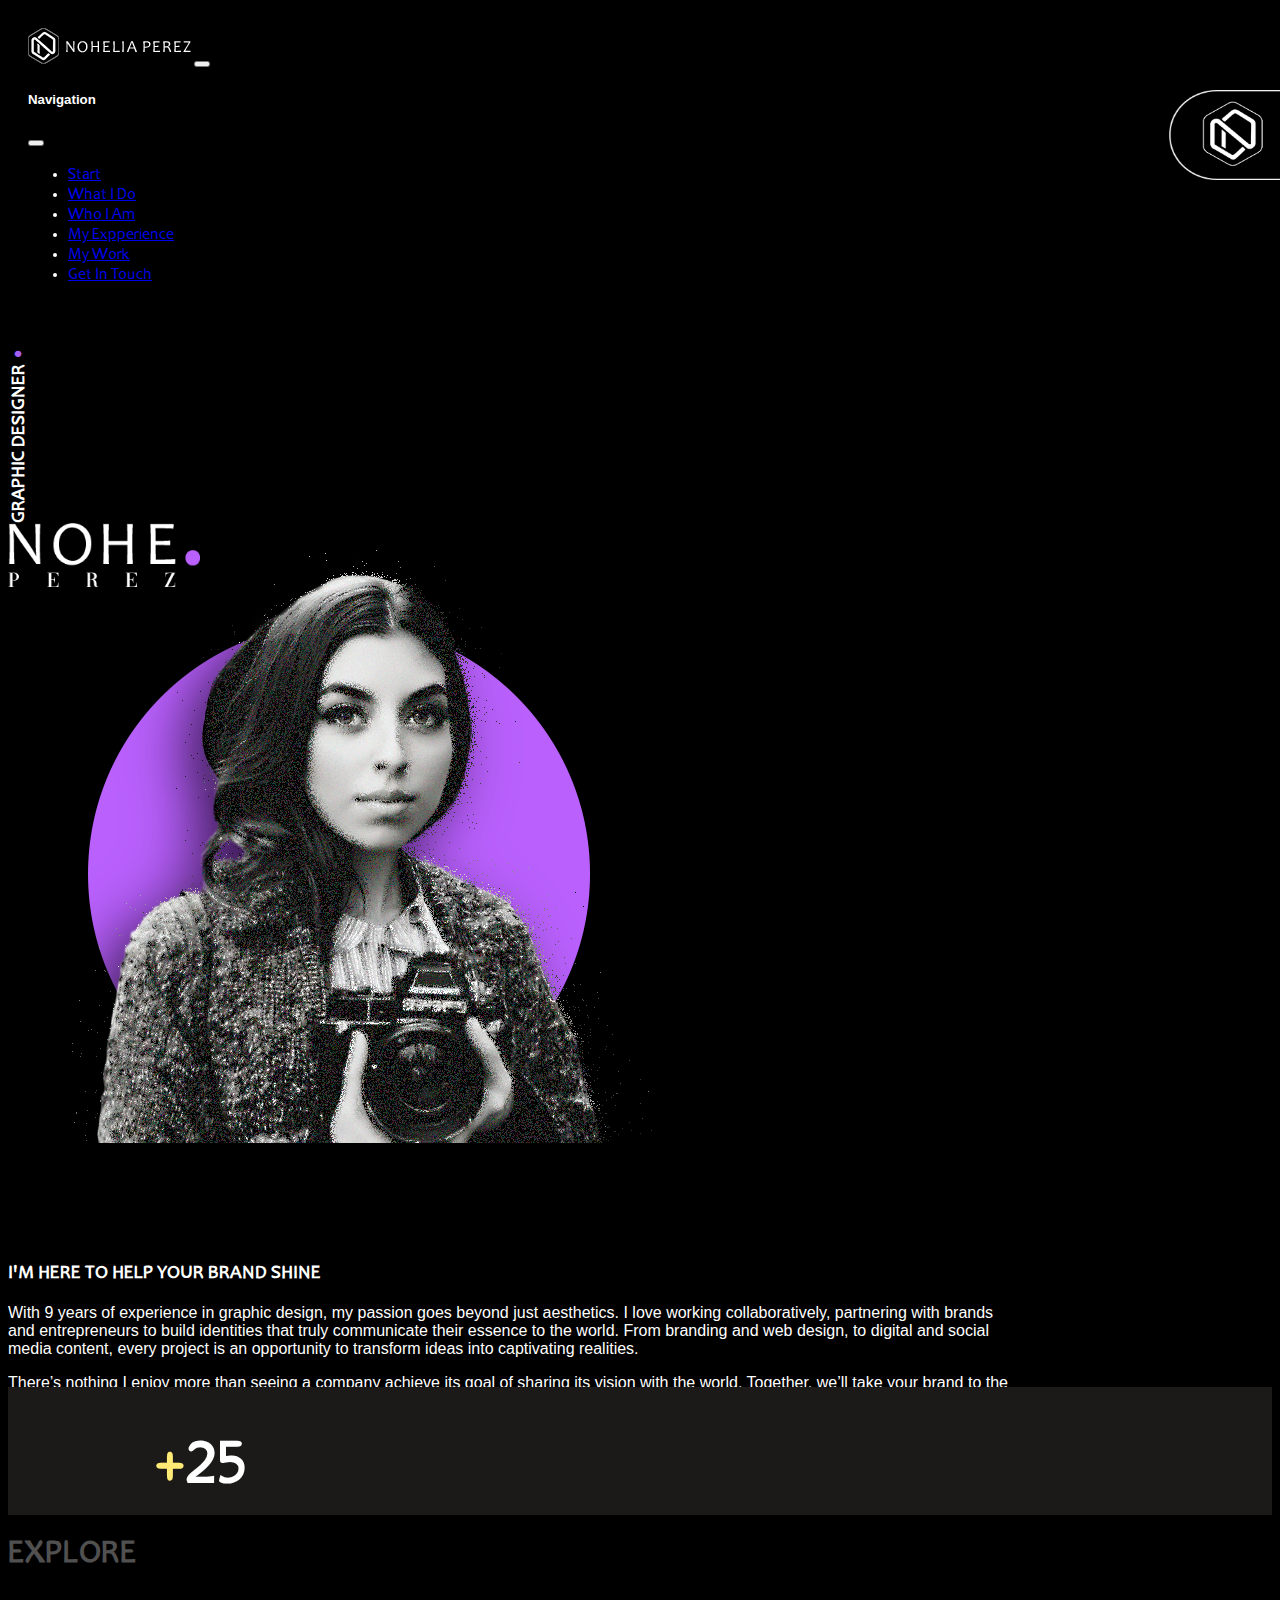
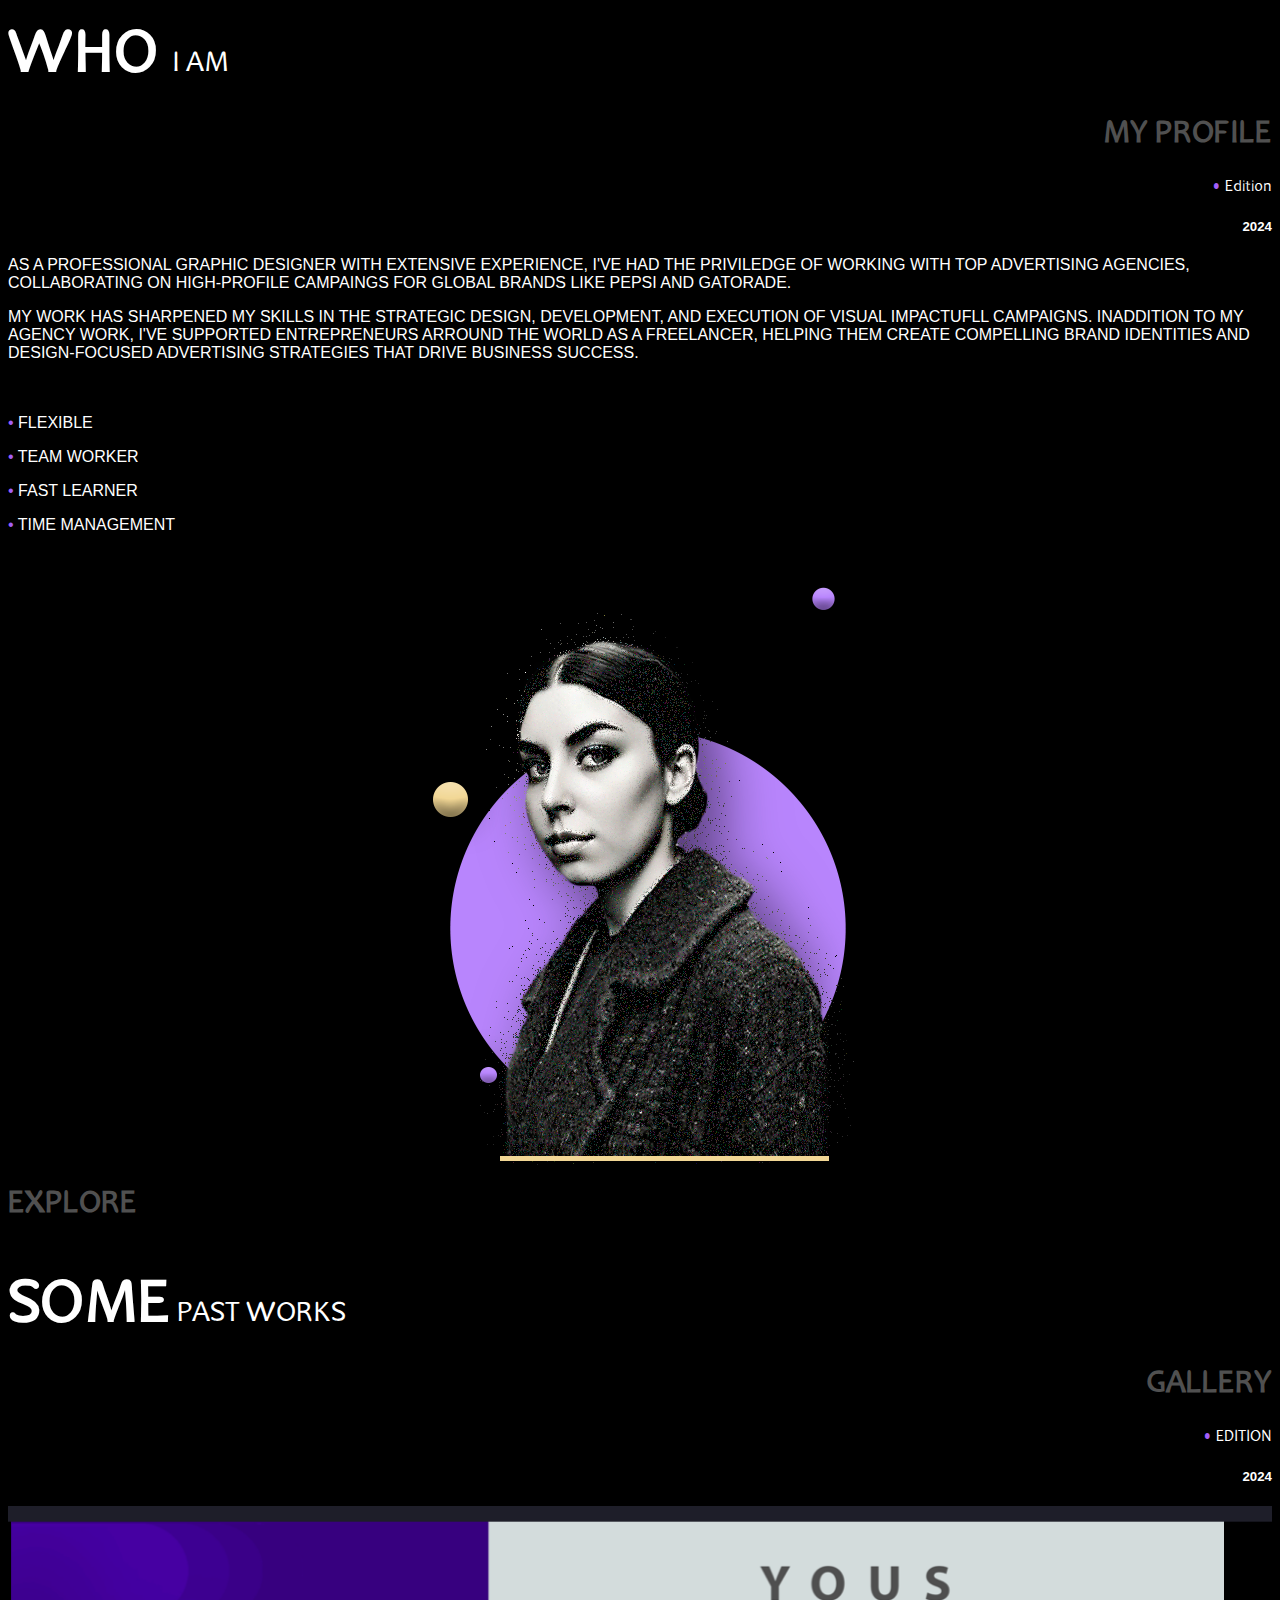
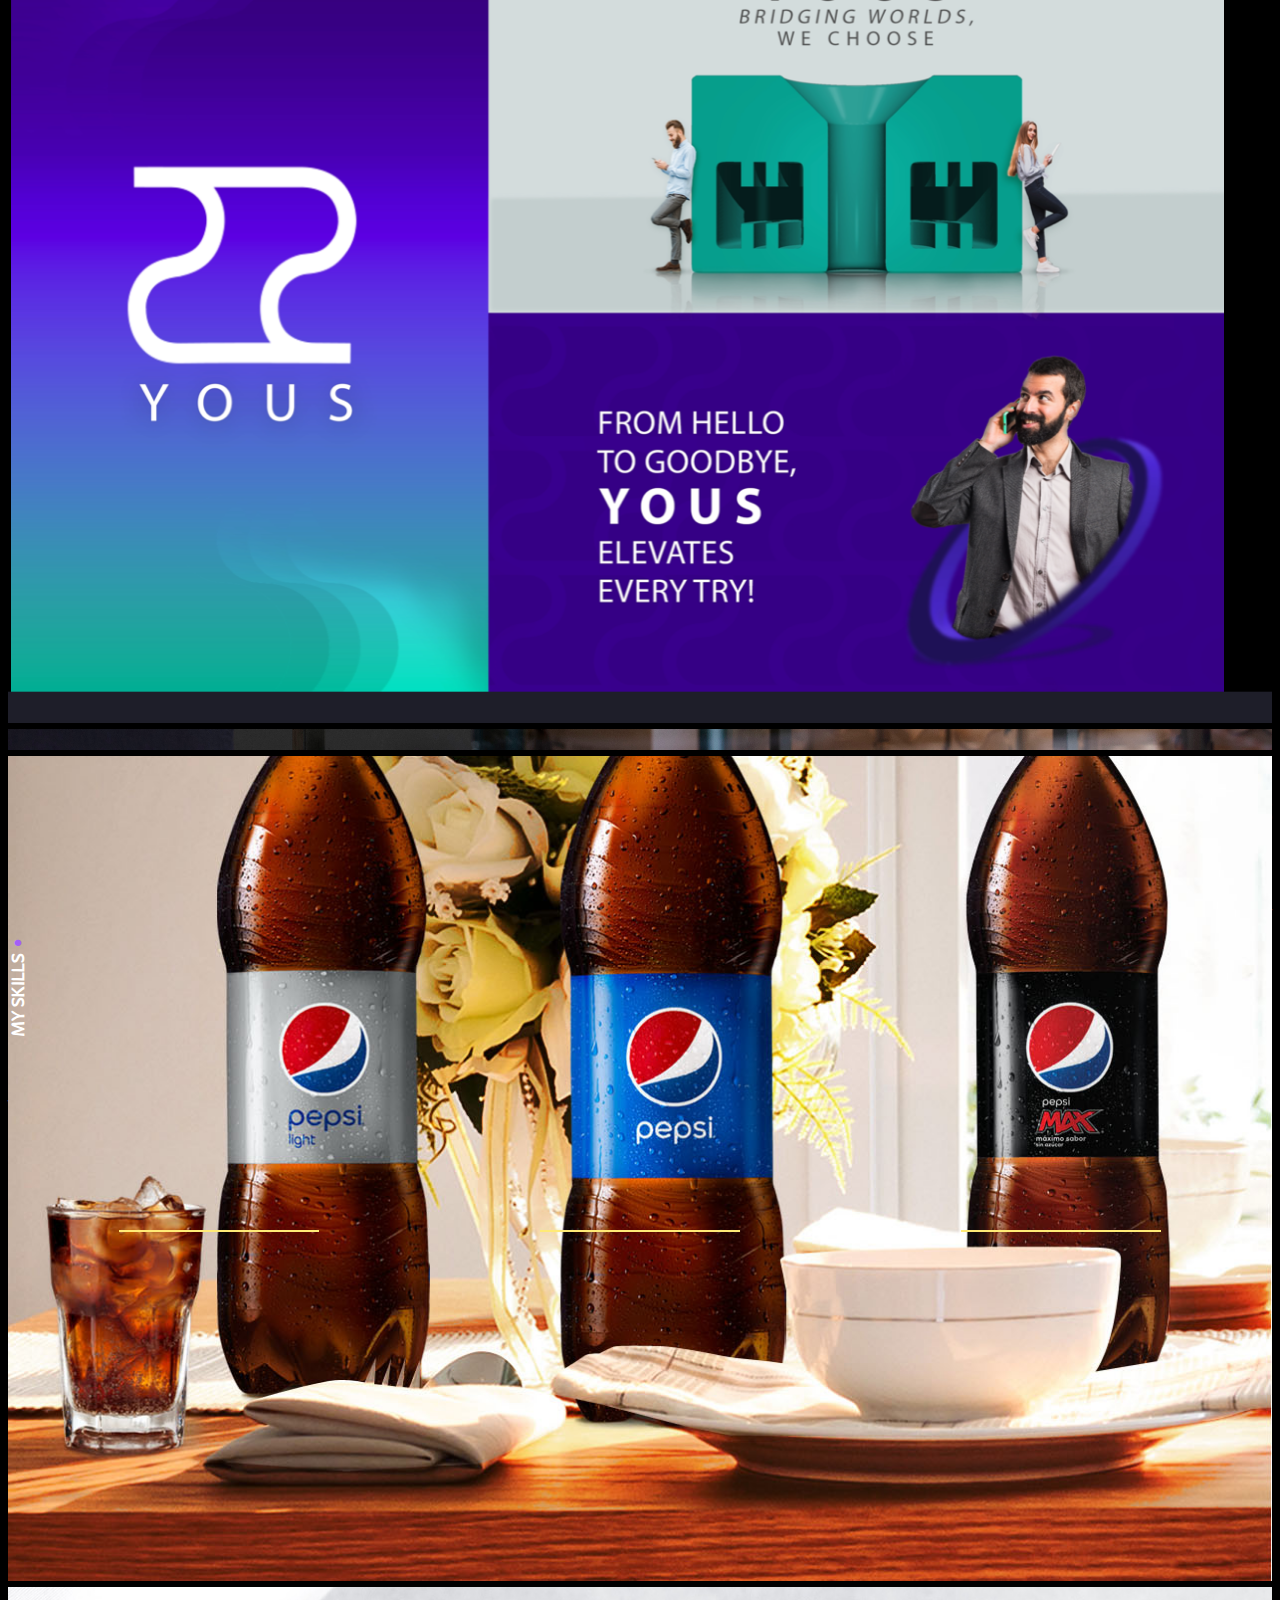
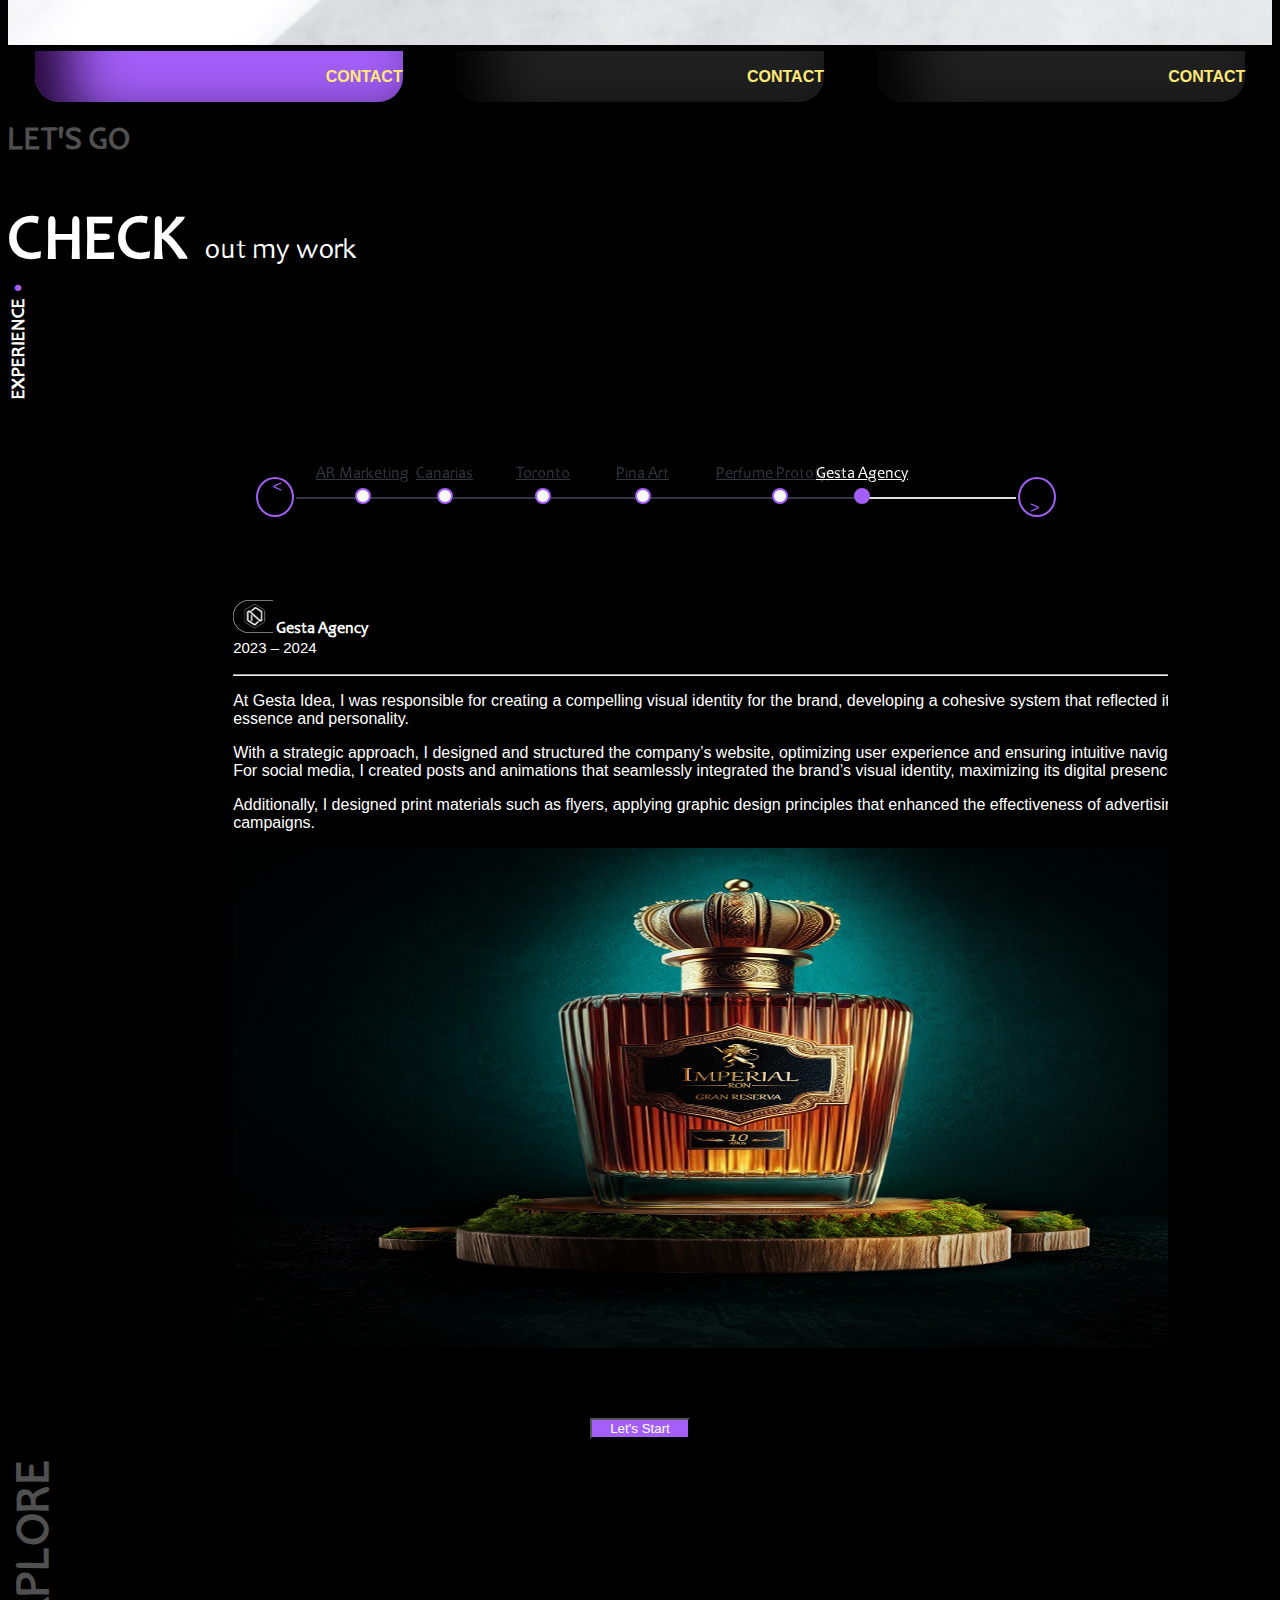
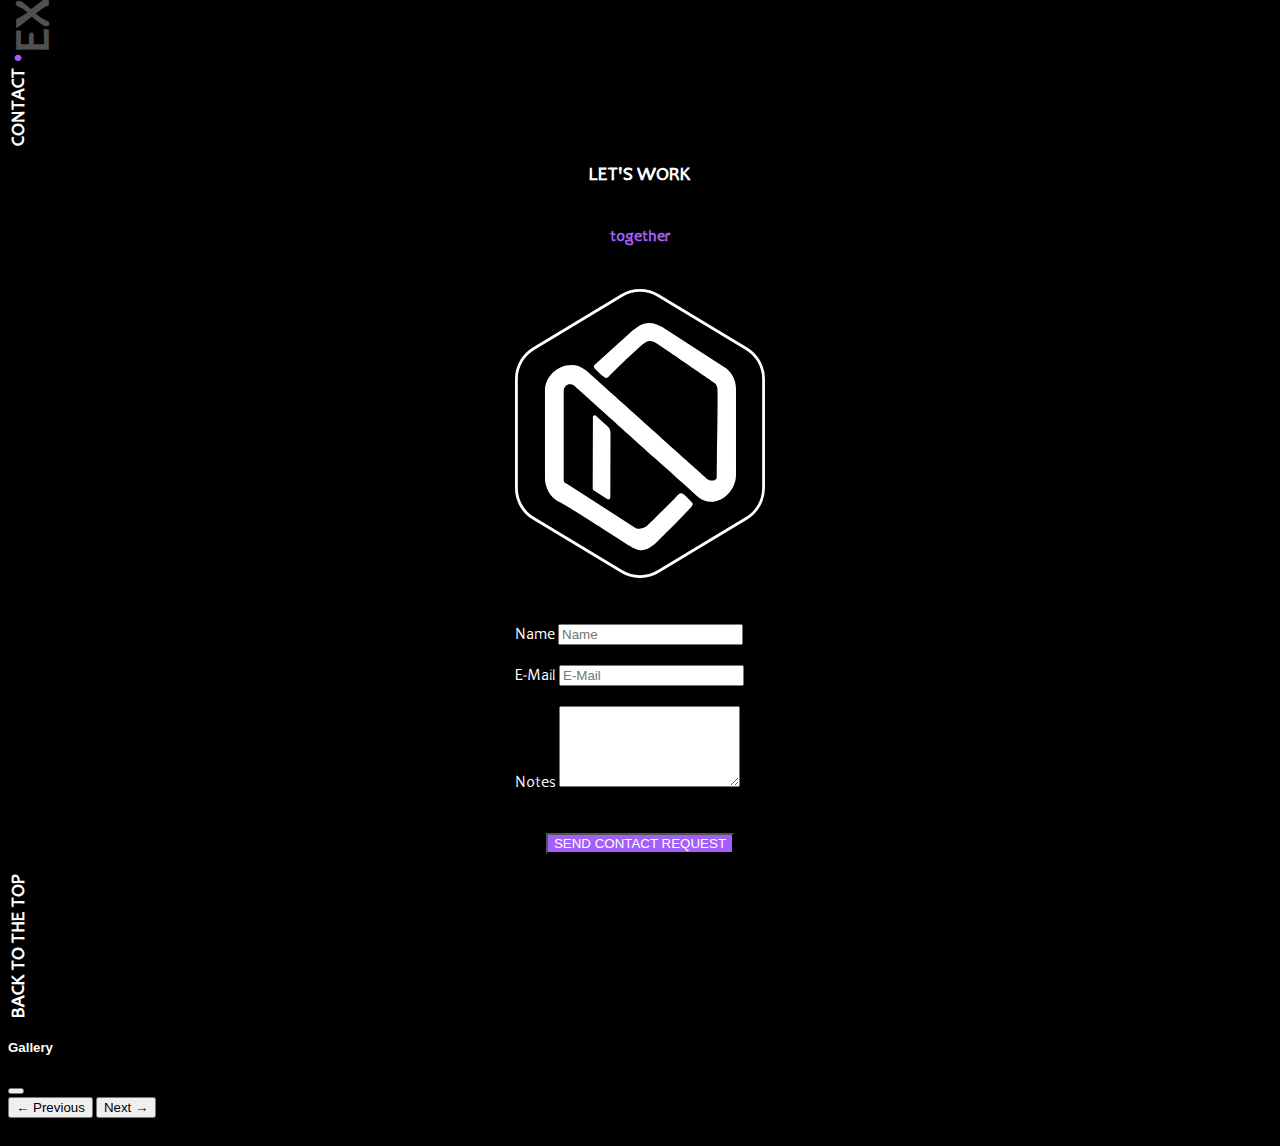
==== commit 982cf6c1: "update" ====
--- a/index.html
+++ b/index.html
@@ -617,72 +617,450 @@
         </section>
     
         <section id="Time-Line" class="container-fluid nohe-section">
-            <section id="experience-slider" class="slider-container">
-                <div class="slider-wrapper">
-                    <div class="slider-item">
-                        <h3>Publicis Advertisement Agency (2015 - 2016)</h3>
-                        <p>Created visual content for social media for brands like Mapfre, Firestone, and Bridgestone. Designed animations and posts to capture audience attention and promote brand services. Collaborated with marketing teams to align visual elements with communication strategies.</p>
-                    </div>
-                    <div class="slider-item">
-                        <h3>Art Director - Zea BBDO Advertisement Agency (2016 - 2018)</h3>
-                        <p>Led the design of integrated advertising campaigns for brands like Pepsi, Gatorade, and BBVA. Created visually compelling materials for digital and print media, including magazine ads and large-scale graphics. Designed landing pages, web banners, and site sections for BBVA, enhancing user experience.</p>
-                    </div>
-                    <div class="slider-item">
-                        <h3>La Latina Miami Restaurant (2016 - 2018)</h3>
-                        <p>Designed posts and animations for social media, reflecting the restaurant's cultural and culinary essence. Aimed to attract a diverse audience and foster engagement on social platforms.</p>
-                    </div>
-                    <div class="slider-item">
-                        <h3>Aventura Acuática - TV Venezuela (2017 - 2019)</h3>
-                        <p>Responsible for audiovisual production, ensuring a dynamic and captivating visual experience. Designed posts and animations for social media, aligning with the show's adventurous spirit.</p>
-                    </div>
-                    <div class="slider-item">
-                        <h3>Mapfre Insurance Company (2017 - 2018)</h3>
-                        <p>Designed social media posts and animations focused on trust and professionalism. Aligned content with the brand's mission to provide effective and accessible insurance solutions.</p>
-                    </div>
-                    <div class="slider-item">
-                        <h3>Continental Services & Carrier INC. (2017 - 2018)</h3>
-                        <p>Developed the corporate identity, including logo and color palette, representing the company's vision.</p>
-                    </div>
-                    <div class="slider-item">
-                        <h3>ITM Telecom Global (2017 - 2018)</h3>
-                        <p>Created visual content for social media, enhancing the company's digital presence. Contributed to a restaurant advertising campaign, developing visual concepts to reflect the brand's personality.</p>
-                    </div>
-                    <div class="slider-item">
-                        <h3>Remax Real Estate (2018 - 2019)</h3>
-                        <p>Designed visually appealing posts and animations for social media to promote real estate properties. Built trust and inspired action among potential buyers through visual design.</p>
-                    </div>
-                    <div class="slider-item">
-                        <h3>Marta's Pharmacy (2018 - 2020)</h3>
-                        <p>Conveyed health-related messages through visual design for social media. Designed animations for health courses and promotional materials, combining clarity and trust.</p>
-                    </div>
-                    <div class="slider-item">
-                        <h3>AR Marketing Advertisement Agency (2019 - 2020)</h3>
-                        <p>Designed comprehensive visual identities for multiple brands, reflecting their missions. Developed posts, animations, websites, and printed materials, ensuring a consistent user experience.</p>
-                    </div>
-                    <div class="slider-item">
-                        <h3>Bodeguita Canaria Restaurant (2019 - 2021)</h3>
-                        <p>Executed a full rebranding process, creating a new visual identity. Designed digital content for social media, food delivery platforms, and the restaurant's menu.</p>
-                    </div>
-                    <div class="slider-item">
-                        <h3>Toronto Design School (2021 - 2022)</h3>
-                        <p>Strengthened the institution's digital identity through engaging visual content. Designed posts, animations, brochures, catalogs, and posters for courses.</p>
-                    </div>
-                    <div class="slider-item">
-                        <h3>Pina Russo Art (2018 - 2022)</h3>
-                        <p>Adapted the brand's visual identity across various formats and surfaces. Developed social media content, corporate manuals, and business cards aligned with the artistic vision.</p>
-                    </div>
-                    <div class="slider-item">
-                        <h3>Freelance Perfume Design (2023 - 2024)</h3>
-                        <p>Designed visual assets for a prototype perfume, "Ultraviolet." Developed branding concepts, packaging mockups, and promotional materials.</p>
-                    </div>
-                    <div class="slider-item">
-                        <h3>Gesta Agency (2023 - 2024)</h3>
-                        <p>Created a cohesive visual identity for the brand. Designed and structured the company’s website, optimizing user experience. Developed posts, animations, and print materials for advertising campaigns.</p>
-                    </div>
-                </div>
-            </section>
-            <script src="src/slider.js"></script>
-        
+            <div class="row">
+                <div class="col-1  my-4">
+                    <span class="BarraLateral">
+                        <h3>
+                            EXPERIENCE <span class="purpletext">•</span>
+                        </h3>
+                    </span>
+                </div>
+                <div class="col-10">
+                    <div class="TimelineContainer py-4" style="width: 100%;">
+                        <div class="py-4 mb-5" style="width: 100%; color: black; padding: 1rem; height: fit-content;">
+                            <div class="row">
+                                <div class="card" style="background-color:transparent; color: white;">
+                                    <div class="cd-horizontal-timeline loaded">
+                                        <div class="timeline">
+                                            <div class="events-wrapper">
+                                                <div class="events" style="width: 3000px;">
+                                                    <ol>
+                                                        <li><a href="#0" data-date="01/01/2010" style="left: 200px;"
+                                                                class="older-event">Publicis
+                                                            </a></li>
+                                                        <li><a href="#0" data-date="01/01/2011" style="left: 400px;"
+                                                                class="older-event">BBDO
+                                                            </a></li>
+                                                        <li><a href="#0" data-date="01/01/2012" style="left: 600px;"
+                                                                class="older-event">La Latina
+                                                            </a></li>
+                                                        <li><a href="#0" data-date="01/01/2013" style="left: 800px;"
+                                                                class="older-event">Aventura
+                                                            </a></li>
+                                                        <li><a href="#0" data-date="01/01/2014" style="left: 1000px;"
+                                                                class="older-event">Mapfre
+                                                            </a></li>
+                                                        <li><a href="#0" data-date="01/01/2015" style="left: 1200px;"
+                                                                class="older-event">Continental
+                                                            </a></li>
+                                                        <li><a href="#0" data-date="01/01/2016" style="left: 1400px;"
+                                                                class="older-event">ITM
+                                                            </a></li>
+                                                        <li><a href="#0" data-date="01/01/2017" style="left: 1600px;"
+                                                                class="older-event">Insurance
+                                                            </a></li>
+                                                        <li><a href="#0" data-date="01/01/2018" style="left: 1800px;"
+                                                                class="older-event">Pharmacy
+                                                            </a></li>
+                                                        <li><a href="#0" data-date="01/01/2019" style="left: 2000px;"
+                                                                class="older-event">AR Marketing
+                                                            </a></li>
+                                                        <li><a href="#0" data-date="01/01/2020" style="left: 2200px;"
+                                                                class="older-event">Canarias
+                                                            </a></li>
+                                                        <li><a href="#0" data-date="01/01/2021" style="left: 2400px;"
+                                                                class="older-event">Toronto
+                                                            </a></li>
+                                                        <li><a href="#0" data-date="01/01/2022" style="left: 2600px;"
+                                                                class="older-event">Pina Art
+                                                            </a></li>
+                                                        <li><a href="#0" data-date="01/01/2023" style="left: 2800px;"
+                                                                class="older-event">Perfume Prototype
+                                                            </a></li>
+                                                        <li><a href="#0" data-date="01/01/2024" style="left: 3000px;"
+                                                                class="selected">Gesta Agency
+                                                            </a></li>
+                                                    </ol>
+                                                    <span class="filling-line" aria-hidden="true"
+                                                        style="transform: scaleX(0.281506);"></span>
+                                                </div>
+                                                <!-- .events -->
+                                            </div>
+                                            <!-- .events-wrapper -->
+                                            <ul class="cd-timeline-navigation">
+                                                <li><a href="#0" class="prev inactive"
+                                                        style="color: #A35FF8; text-decoration: none; padding-top: 2px;">
+                                                        <p style="width: 10px; padding-top: 2px;">&gt</p>
+                                                    </a></li>
+                                                <li><a href="#0" class="next"
+                                                        style="color: #A35FF8; text-decoration: none; padding-top: 2px;">
+                                                        <p style="width: 10px; padding-top: 2px;">></p>
+                                                    </a></li>
+                                            </ul>
+                                            <!-- .cd-timeline-navigation -->
+                                        </div>
+                                        <!-- .timeline -->
+                                        <div class="events-content">
+                                            <ol>
+                                                <li data-date="01/01/2010">
+                                                    <h4>
+                                                        <img class="rounded float-left m-r-15" width="40" alt="user"
+                                                            src="src/images/logoderecha.png">
+                                                        Publicis Advertisement Agency<br>
+                                                        <small>2015 - 2016 </small>
+                                                    </h4>
+                                                    <hr>
+                                                    <p>At Publicis, I created visual content for social media for brands
+                                                        like Mapfre, Firestone, and Bridgestone.
+                                                        I designed animations and posts that captured audience attention
+                                                        and effectively promoted brand services and products.
+                                                        I collaborated closely with marketing teams to ensure alignment
+                                                        between visual elements and communication strategies.
+                                                        <br>
+
+                                                    </p>
+                                                </li>
+                                                <li data-date="01/01/2011">
+                                                    <h4>
+                                                        <img class="rounded float-left m-r-15" width="40" alt="user"
+                                                            src="src/images/logoderecha.png">
+                                                        Art Director - Zea BBDO Advertisement Agency<br>
+
+                                                        <small>2016 - 2018
+                                                        </small>
+                                                    </h4>
+                                                    <hr>
+                                                    <p>At Zea BBDO, I led the design of integrated advertising campaigns
+                                                        for brands like Pepsi, Gatorade, BBVA, and #FFEA76en,
+                                                        covering both digital and print media. I created visually
+                                                        compelling materials, from magazine ads to large-scale
+                                                        graphics for baseball stadiums. For BBVA, I designed landing
+                                                        pages, web banners, and site sections, enhancing user
+                                                        experience and digital interaction. I also developed printed
+                                                        materials such as brochures and calendars, ensuring clear
+                                                        and effective brand representation across all formats. Each
+                                                        project blended strategic creativity and functionality
+                                                        to align with the brand's business objectives.
+                                                        <br>
+
+                                                    </p>
+                                                </li>
+                                                <li data-date="01/01/2012">
+                                                    <h4>
+                                                        <img class="rounded float-left m-r-15" width="40" alt="user"
+                                                            src="src/images/logoderecha.png">
+                                                        La Latina Miami Restaurant
+                                                        <br>
+                                                        <small>2016 - 2018 | Miami
+                                                        </small>
+                                                    </h4>
+                                                    <hr>
+                                                    <p>At La Latina, I designed posts and animations for social media,
+                                                        incorporating vibrant visual elements
+                                                        that reflected the restaurant's cultural and culinary essence.
+                                                        Each design piece aimed to attract a
+                                                        diverse audience and foster engagement on social platforms.
+                                                        <br>
+
+                                                    </p>
+                                                </li>
+                                                <li data-date="01/01/2013">
+                                                    <h4>
+                                                        <img class="rounded float-left m-r-15" width="40" alt="user"
+                                                            src="src/images/logoderecha.png">
+                                                        Aventura Acuática - TV Venezuela<br>
+                                                        <small>2017 - 2019 | Miami</small>
+                                                    </h4>
+                                                    <hr>
+                                                    <p>At Aventura Acuática, I was responsible for the audiovisual
+                                                        production of the show, ensuring a dynamic
+                                                        and captivating visual experience for the audience. My role
+                                                        included designing posts and animations
+                                                        for social media, aligning the show's digital presence with its
+                                                        adventurous spirit.
+                                                        Through creative visuals, I enhanced engagement and expanded the
+                                                        program's reach across platforms.
+                                                        <br>
+
+                                                    </p>
+                                                </li>
+                                                <li data-date="01/01/2014">
+                                                    <h4>
+                                                        <img class="rounded float-left m-r-15" width="40" alt="user"
+                                                            src="src/images/logoderecha.png">
+                                                        Mapfre Insurance company<br>
+                                                        <small>2017 - 2018 </small>
+                                                    </h4>
+                                                    <hr>
+                                                    <p>At Mapfre, I designed social media posts and animations focused
+                                                        on conveying trust and
+                                                        professionalism through every visual element. The content
+                                                        aligned the brand with
+                                                        its mission to provide effective and accessible insurance
+                                                        solutions.
+                                                        <br>
+
+                                                    </p>
+                                                </li>
+                                                <li data-date="01/01/2015">
+                                                    <h4>
+                                                        <img class="rounded float-left m-r-15" width="40" alt="user"
+                                                            src="src/images/logoderecha.png">
+                                                        Continental Services & Carrier INC.<br>
+                                                        <small>2017 - 2018 | Panama</small>
+                                                    </h4>
+                                                    <hr>
+                                                    <p>I developed the corporate identity for Continental Services,
+                                                        designing a logo and color palette
+                                                        that represented the company's vision and values in a modern and
+                                                        cohesive manner.
+                                                        <br>
+
+                                                    </p>
+                                                </li>
+                                                <li data-date="01/01/2016">
+                                                    <h4>
+                                                        <img class="rounded float-left m-r-15" width="40" alt="user"
+                                                            src="src/images/logoderecha.png">
+                                                        ITM Telecom Global<br>
+                                                        <small>2017 - 2018 </small>
+                                                    </h4>
+                                                    <hr>
+                                                    <p>At ITM Telecom, I created visual content for social media,
+                                                        producing graphic pieces that enhanced
+                                                        the company's digital presence. I also contributed to a
+                                                        restaurant advertising campaign, using
+                                                        design tools to develop visual concepts that reflected the
+                                                        brand's personality and captured
+                                                        its target audience.
+                                                        <br>
+
+                                                    </p>
+                                                </li>
+                                                <li data-date="01/01/2017">
+                                                    <h4>
+                                                        <img class="rounded float-left m-r-15" width="40" alt="user"
+                                                            src="src/images/logoderecha.png">
+                                                        Remax Real Estate<br>
+                                                        <small>2018 - 2019 </small>
+                                                    </h4>
+                                                    <hr>
+                                                    <p>At Remax, I designed visually appealing posts and animations for
+                                                        social media to effectively promote
+                                                        real estate properties. My work utilized visual design to build
+                                                        trust and inspire action among potential buyers.
+                                                        <br>
+
+                                                    </p>
+                                                </li>
+                                                <li data-date="01/01/2018">
+                                                    <h4>
+                                                        <img class="rounded float-left m-r-15" width="40" alt="user"
+                                                            src="src/images/logoderecha.png">
+                                                        Marta's Pharmacy<br>
+                                                        <small>2018 - 2020 </small>
+                                                    </h4>
+                                                    <hr>
+                                                    <p>At Marta's Pharmacy, I focused on conveying health-related
+                                                        messages through visual design.
+                                                        I created social media content using appropriate color palettes
+                                                        and typography to communicate
+                                                        clarity and trust. I developed posts and animations that
+                                                        promoted the pharmacy’s services and
+                                                        designed engaging animations for health courses, producing
+                                                        visually appealing and educational
+                                                        materials for the audience.
+                                                        <br>
+
+                                                    </p>
+                                                </li>
+                                                <li data-date="01/01/2019">
+                                                    <h4>
+                                                        <img class="rounded float-left m-r-15" width="40" alt="user"
+                                                            src="src/images/logoderecha.png">
+                                                        AR Marketing Advertisement Agency
+                                                        <br>
+                                                        <small>2019 - 2020 | Colombia</small>
+                                                    </h4>
+                                                    <hr>
+                                                    <p>At AR Marketing, I designed comprehensive visual identities for
+                                                        multiple brands, combining creativity
+                                                        and strategy to authentically reflect each brand's mission.
+                                                        I developed posts and animations for social media, enhancing the
+                                                        digital visibility of various clients.
+                                                        Additionally, I designed websites and printed materials,
+                                                        including brochures and digital catalogs,
+                                                        adhering to user-centered design principles to ensure a
+                                                        consistent and accessible experience
+                                                        across all touchpoints.
+                                                        <br>
+
+                                                    </p>
+                                                </li>
+                                                <li data-date="01/01/2020">
+                                                    <h4>
+                                                        <img class="rounded float-left m-r-15" width="40" alt="user"
+                                                            src="src/images/logoderecha.png">
+                                                        Bodeguita Canaria Restaurant<br>
+                                                        <small>2019 - 2021 </small>
+                                                    </h4>
+                                                    <hr>
+                                                    <p>At Bodeguita Canaria, I executed a full rebranding process,
+                                                        creating a new visual identity that
+                                                        elevated the brand's market perception. Through digital designs
+                                                        for social media, I boosted
+                                                        user interaction and generated a positive online community
+                                                        impact. I implemented visual strategies
+                                                        across food delivery platforms, leveraging graphic design tools
+                                                        to maximize the brand's reach.
+                                                        Additionally, I designed the restaurant's menu, ensuring that it
+                                                        was both visually appealing
+                                                        and functional, aligned with the brand's identity.
+                                                        <br>
+
+                                                    </p>
+                                                </li>
+                                                <li data-date="01/01/2021">
+                                                    <h4>
+                                                        <img class="rounded float-left m-r-15" width="40" alt="user"
+                                                            src="src/images/logoderecha.png">
+                                                        Toronto Design School
+                                                        <br>
+                                                        <small>2021 - 2022 </small>
+                                                    </h4>
+                                                    <hr>
+                                                    <p>At Toronto Design School, my focus was on strengthening the
+                                                        institution's digital identity
+                                                        through engaging visual content. I designed posts and animations
+                                                        for social media,
+                                                        achieving greater reach and engagement within the student
+                                                        community. Additionally,
+                                                        I created printed materials such as brochures, catalogs, and
+                                                        posters for courses,
+                                                        combining functional and visually appealing designs to
+                                                        facilitate understanding and
+                                                        promotion of the school's offerings. The animations developed
+                                                        for advertising campaigns
+                                                        were instrumental in effectively communicating the school's
+                                                        values and educational vision.
+                                                        <br>
+
+                                                    </p>
+                                                </li>
+                                                <li data-date="01/01/2022">
+                                                    <h4>
+                                                        <img class="rounded float-left m-r-15" width="40" alt="user"
+                                                            src="src/images/logoderecha.png">
+                                                        Pina Russo Art
+                                                        <br>
+                                                        <small>2018 - 2022 </small>
+                                                    </h4>
+                                                    <hr>
+                                                    <p>At Pina Russo Art, I adapted the brand's visual identity across
+                                                        various formats and surfaces,
+                                                        ensuring a consistent aesthetic that reflected its uniqueness. I
+                                                        developed social media content,
+                                                        including innovative posts and animations that brought a fresh
+                                                        perspective to each piece.
+                                                        Additionally, I designed corporate manuals and business cards,
+                                                        crafting communication
+                                                        materials that perfectly aligned with the artistic vision of the
+                                                        brand.
+                                                        <br>
+
+                                                    </p>
+                                                </li>
+                                                <li data-date="01/01/2023">
+                                                    <div class="row">
+                                                        <div class="col-sm-12 col-lg-6">
+                                                            <h4>
+                                                                <img class="rounded float-left m-r-15" width="40"
+                                                                    alt="user" src="src/images/logoderecha.png">
+                                                                Freelance Perfume Desing
+                                                                <br>
+                                                                <small>2023 - 2024 </small>
+                                                            </h4>
+                                                            <hr>
+                                                            <p>
+                                                                Designed visual assets for a prototype perfume,
+                                                                Ultraviolet,
+                                                                commissioned by an agency.
+                                                            </p>
+                                                            <p>
+                                                                Developed branding concepts, packaging mockups,
+                                                                and promotional materials to capture the fragrance’s
+                                                                futuristic
+                                                                and sophisticated essence.
+                                                            </p>
+                                                            <p>
+                                                                The project remained in the prototype stage and was not
+                                                                released
+                                                                for sale.
+                                                            </p>
+                                                        </div>
+                                                        <div class="col-sm-12 col-lg-6">
+                                                            <img src="src/images/galery/PERFUME ORQUIDEA.jpg"
+                                                                style="width: 100%; max-height:500px">
+                                                        </div>
+                                                    </div>
+                                                </li>
+                                                <li data-date="01/01/2024" class="selected">
+                                                    <div class="row">
+                                                        <div class="col-sm-12 col-lg-6">
+                                                            <h4>
+                                                                <img class="rounded float-left m-r-15" width="40"
+                                                                    alt="user" src="src/images/logoderecha.png">
+                                                                Gesta Agency<br>
+                                                                <small>2023 – 2024 </small>
+                                                            </h4>
+                                                            <hr>
+                                                            <p>At Gesta Idea, I was responsible for creating a
+                                                                compelling
+                                                                visual identity for the brand, developing a cohesive
+                                                                system that reflected its essence and personality.
+                                                            </p>
+                                                            <p>
+                                                                With a strategic approach, I designed and structured
+                                                                the company’s website, optimizing user experience and
+                                                                ensuring intuitive navigation. For social media,
+                                                                I created posts and animations that seamlessly
+                                                                integrated
+                                                                the brand’s visual identity, maximizing its digital
+                                                                presence.
+                                                            </p>
+                                                            <p>
+                                                                Additionally, I designed print materials
+                                                                such as flyers, applying graphic design principles
+                                                                that enhanced the effectiveness of advertising
+                                                                campaigns.
+                                                                <br>
+
+                                                            </p>
+                                                        </div>
+                                                        <div class="col-sm-12 col-lg-6">
+                                                            <img src="src/images/galery/RON IMPERIAL.jpg"
+                                                                style="width: 100%; max-height:500px;">
+                                                        </div>
+                                                    </div>
+                                                </li>
+                                            </ol>
+                                        </div>
+                                    </div>
+                                </div>
+                            </div>
+                        </div>
+                        <button class="btn btn-pur-primary" style="width: 100px; justify-self: center;">
+                            <p>Let's Start</p>
+                        </button>
+                    </div>
+
+                </div>
+                <div class="col col-xs-0 BarraLateral" style="max-width: 30px;">
+                    <h1 style="color:rgb(80, 80, 80); margin: 0px; font-size: xxx-large;">
+                        EXPLORE
+                    </h1>
+                </div>
+            </div>
         </section>
         
         <footer id="Footer" class="container-fluid nohe-section pt-5">
--- a/src/site.css
+++ b/src/site.css
@@ -945,49 +945,4 @@
     color: white; /* Change color on hover */
     transform: scale(1.1); /* Slightly enlarge the button */
     text-decoration: underline; /* Optional: underline on hover */
-}
-
-.slider-container {
-    overflow: hidden;
-    position: relative;
-    width: 100%;
-    height: 100vh;
-    display: flex;
-    align-items: center;
-    justify-content: center;
-}
-
-.slider-wrapper {
-    display: flex;
-    transition: transform 0.5s ease-in-out;
-    will-change: transform;
-}
-
-.slider-item {
-    min-width: 100%;
-    display: flex;
-    justify-content: center;
-    align-items: center;
-    padding: 20px;
-    box-sizing: border-box;
-}
-
-.card {
-    background-color: #1a1a1a;
-    color: white;
-    padding: 20px;
-    border-radius: 10px;
-    box-shadow: 0 4px 8px rgba(0, 0, 0, 0.2);
-    max-width: 600px;
-    text-align: center;
-}
-
-.card h3 {
-    color: #FFEA76;
-    margin-bottom: 10px;
-}
-
-.card p {
-    font-size: 1rem;
-    line-height: 1.5;
 }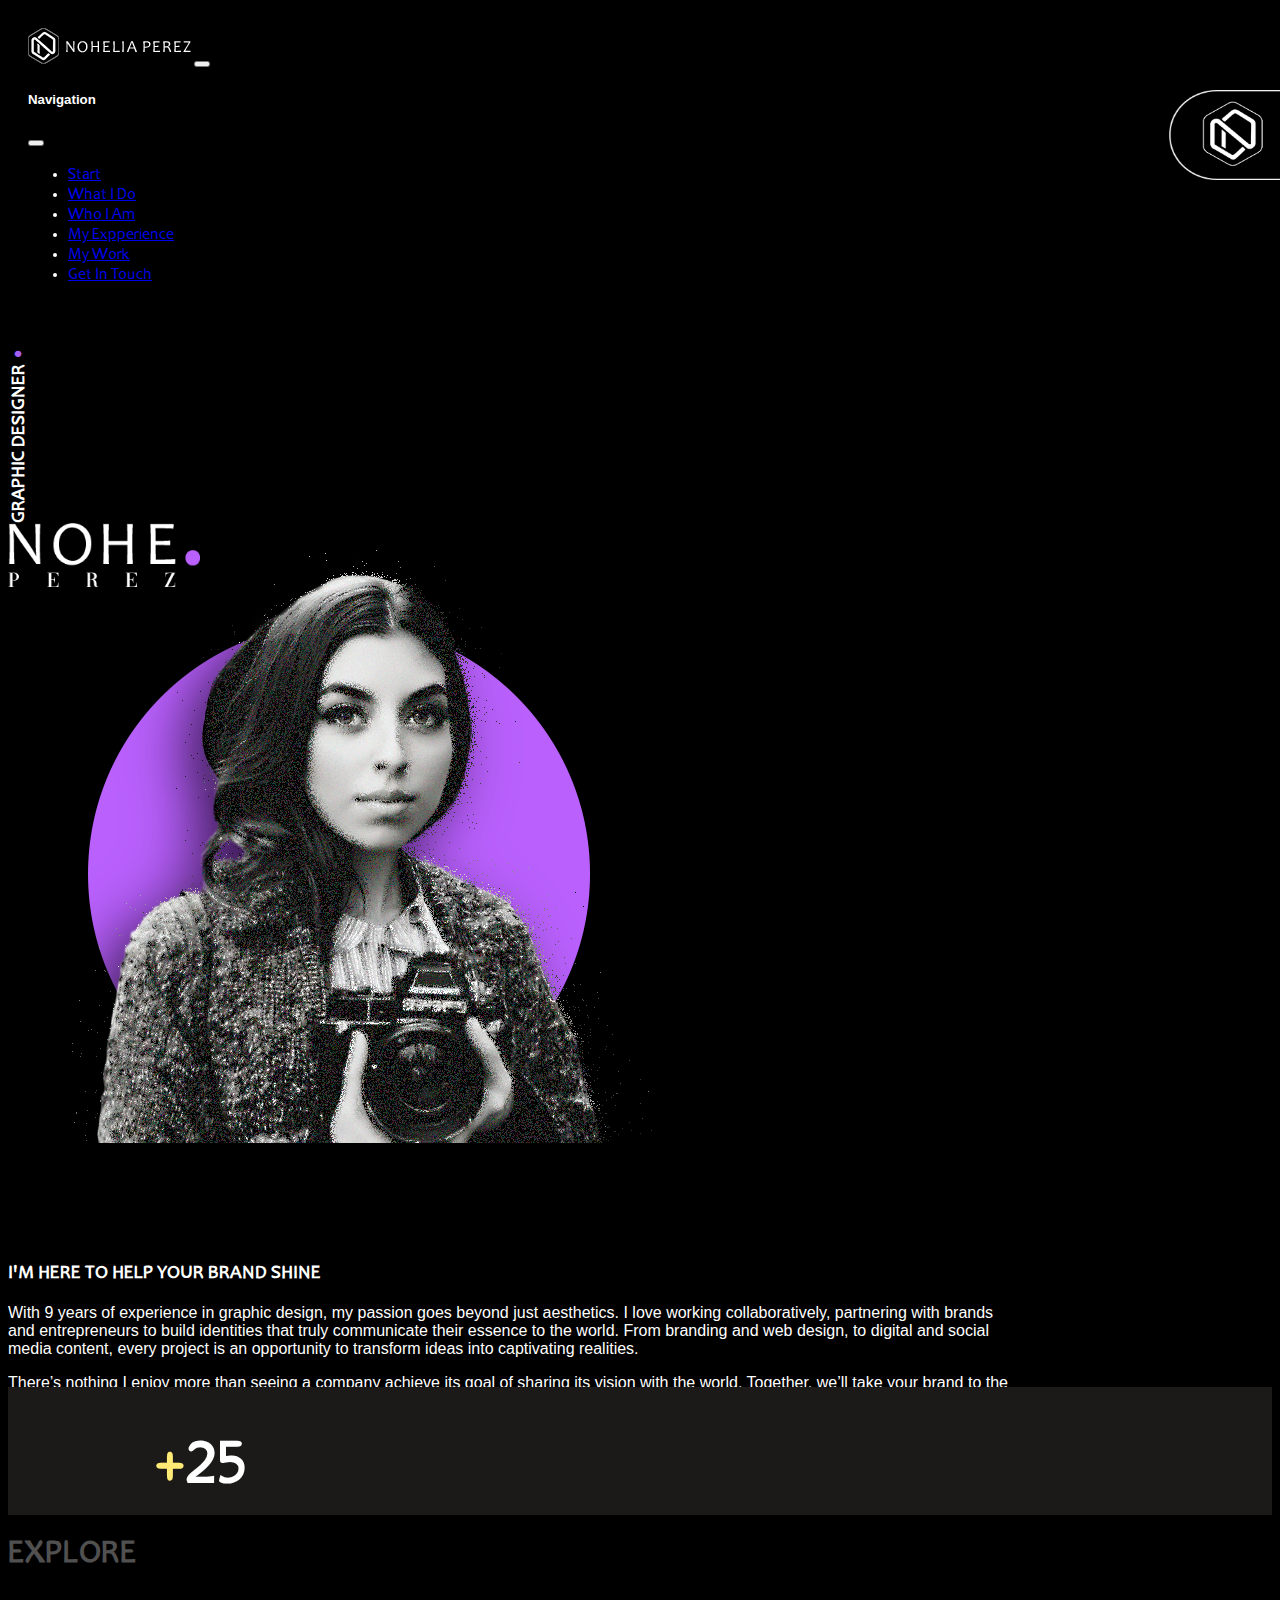
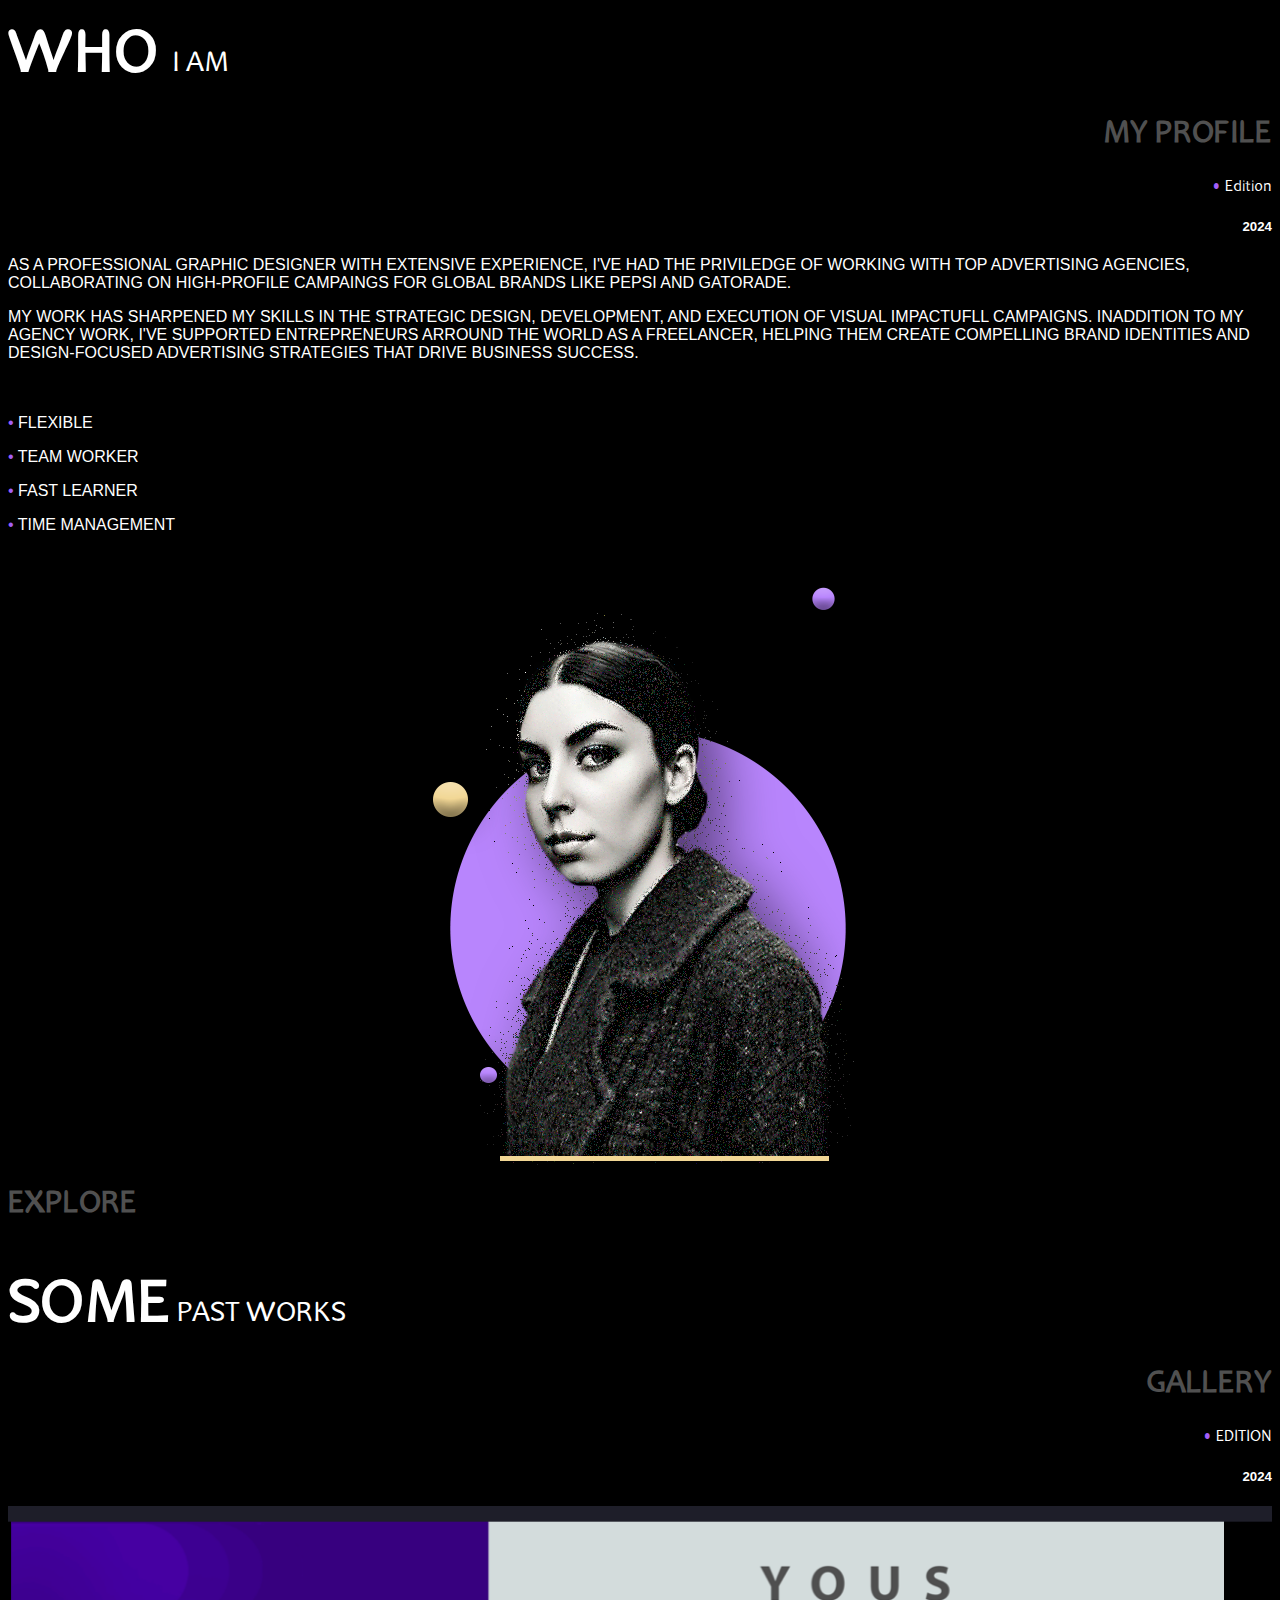
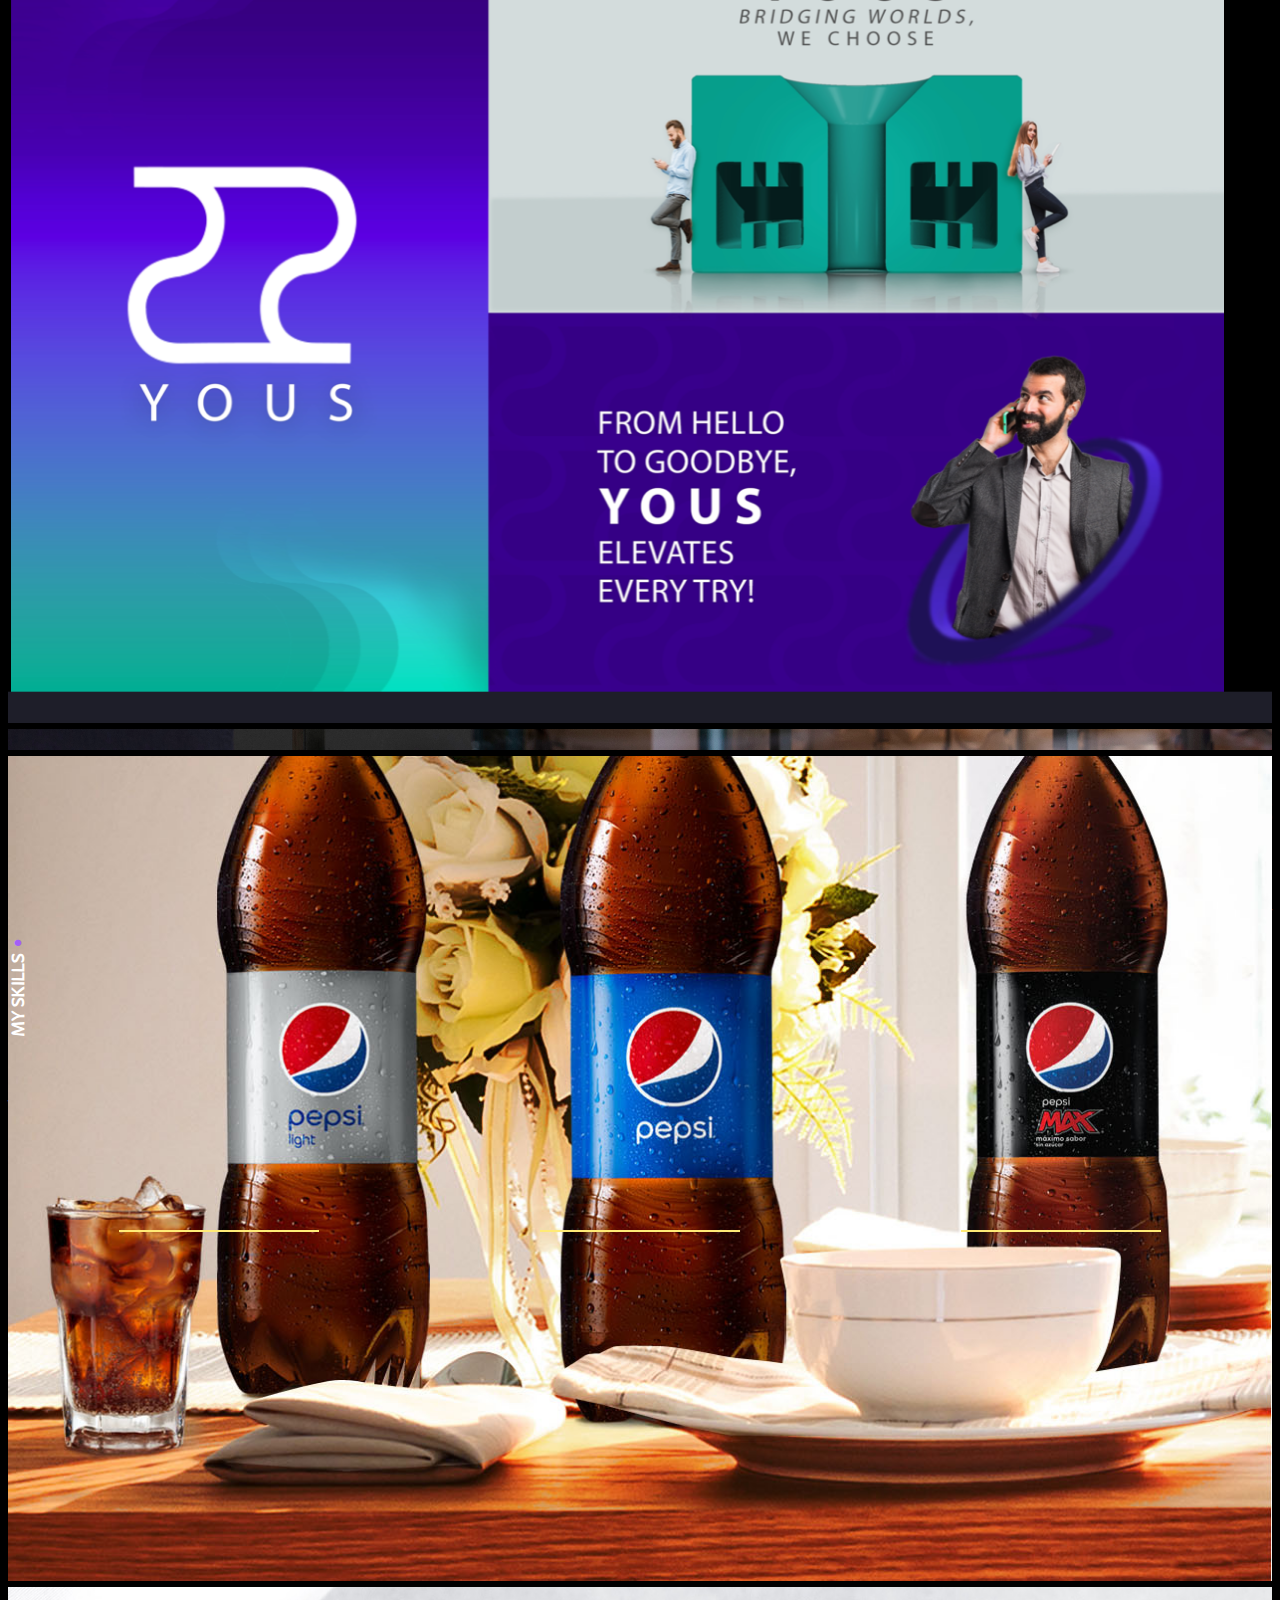
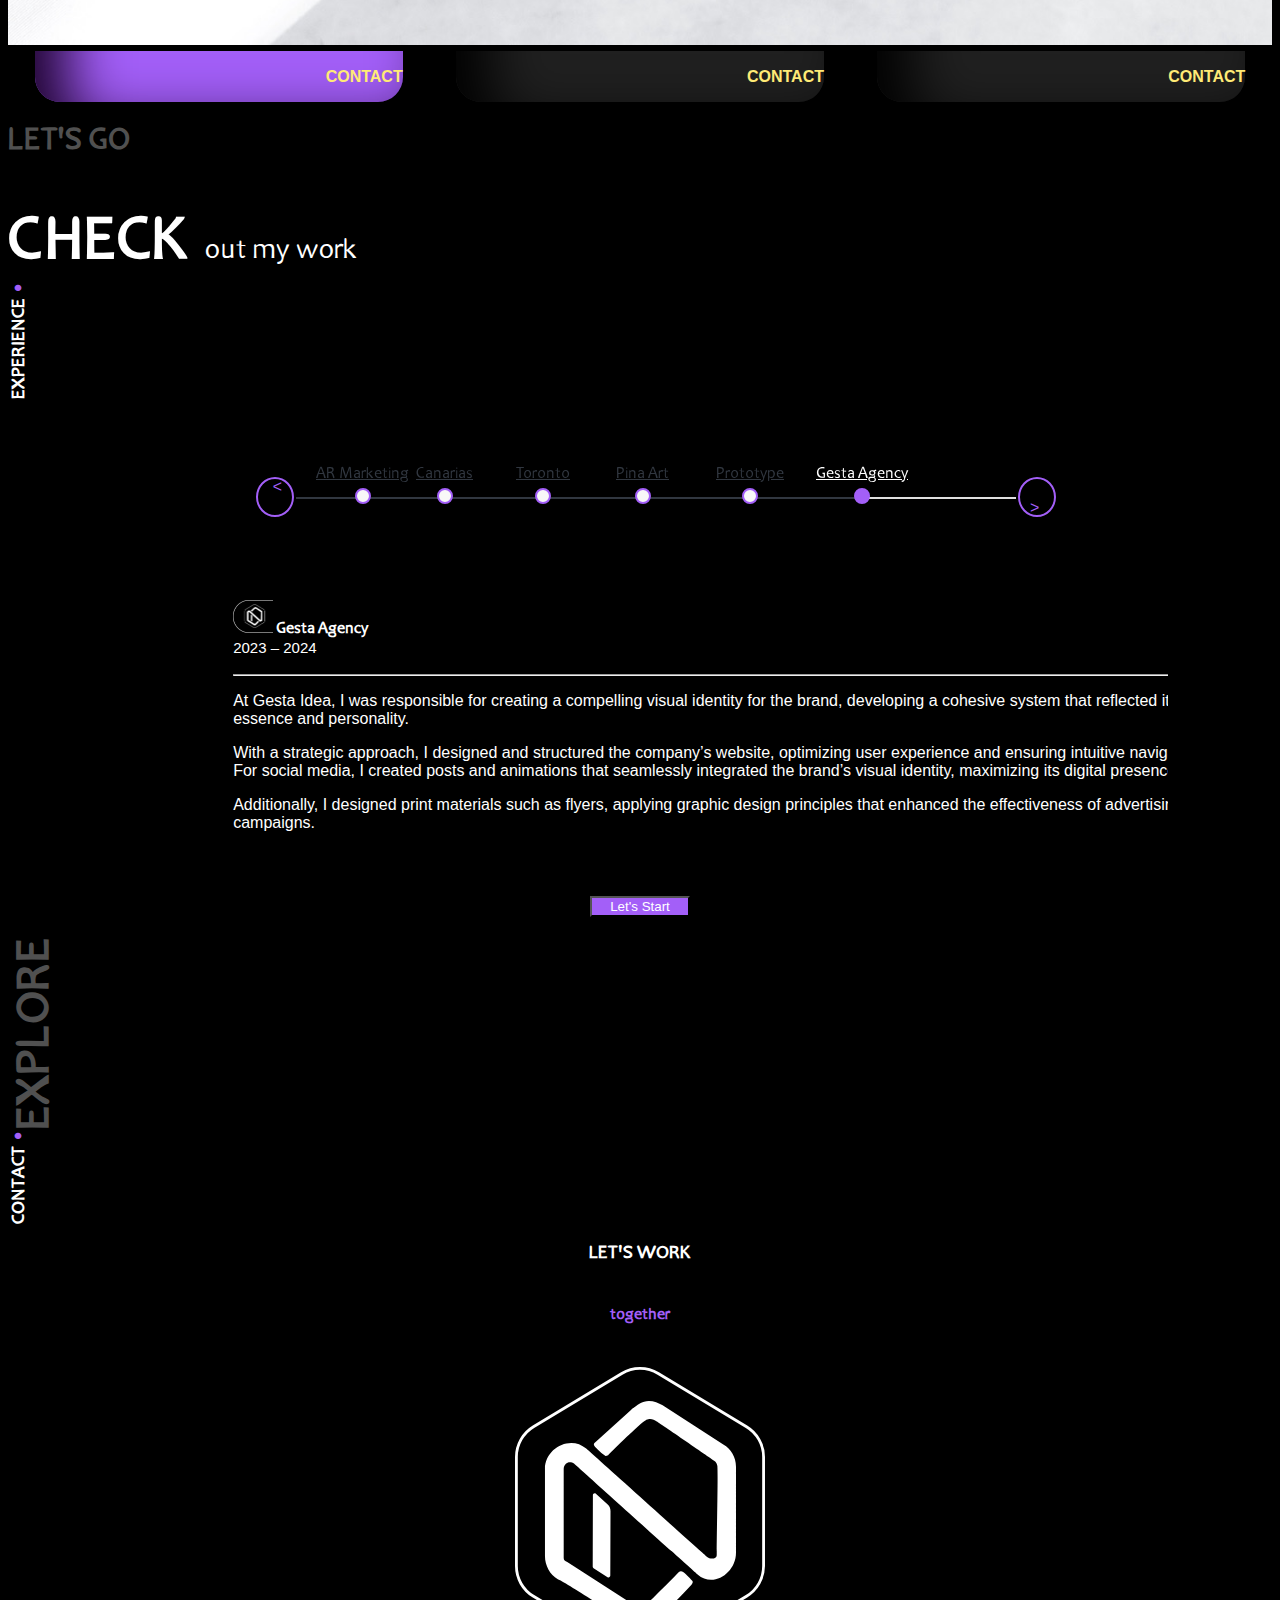
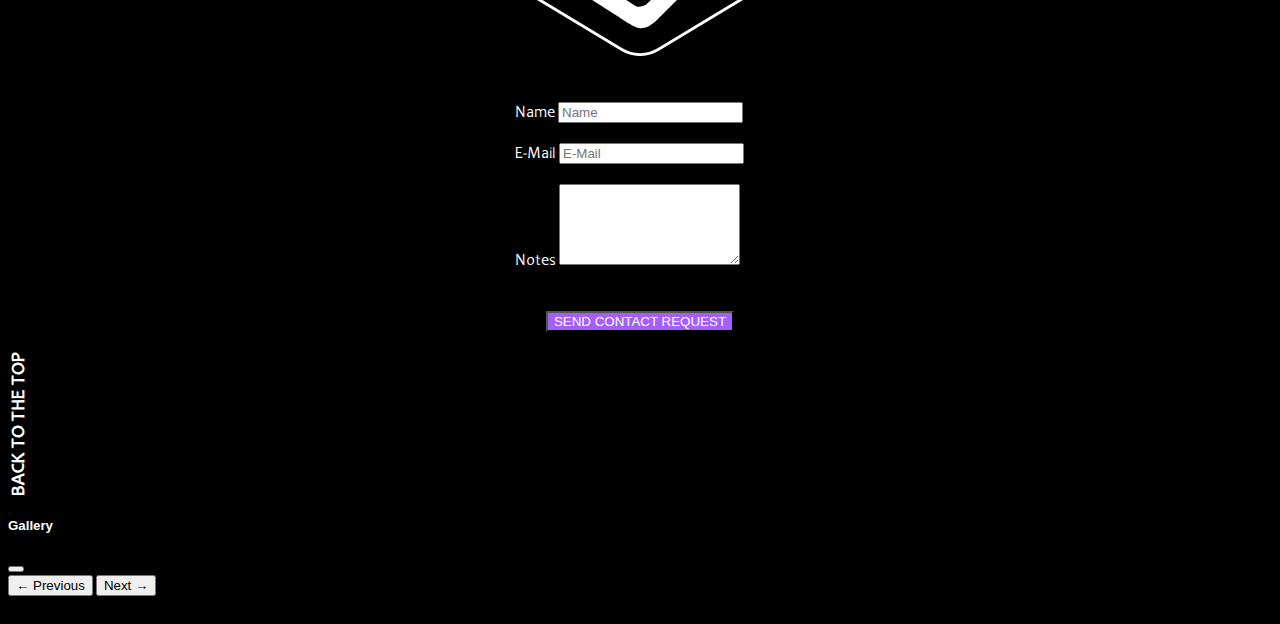
==== commit 6a57aa3c: "update" ====
--- a/index.html
+++ b/index.html
@@ -675,7 +675,7 @@
                                                                 class="older-event">Pina Art
                                                             </a></li>
                                                         <li><a href="#0" data-date="01/01/2023" style="left: 2800px;"
-                                                                class="older-event">Perfume Prototype
+                                                                class="older-event">Prototype
                                                             </a></li>
                                                         <li><a href="#0" data-date="01/01/2024" style="left: 3000px;"
                                                                 class="selected">Gesta Agency
@@ -998,10 +998,7 @@
                                                                 for sale.
                                                             </p>
                                                         </div>
-                                                        <div class="col-sm-12 col-lg-6">
-                                                            <img src="src/images/galery/PERFUME ORQUIDEA.jpg"
-                                                                style="width: 100%; max-height:500px">
-                                                        </div>
+                                                        
                                                     </div>
                                                 </li>
                                                 <li data-date="01/01/2024" class="selected">
@@ -1037,10 +1034,7 @@
 
                                                             </p>
                                                         </div>
-                                                        <div class="col-sm-12 col-lg-6">
-                                                            <img src="src/images/galery/RON IMPERIAL.jpg"
-                                                                style="width: 100%; max-height:500px;">
-                                                        </div>
+                                                        
                                                     </div>
                                                 </li>
                                             </ol>
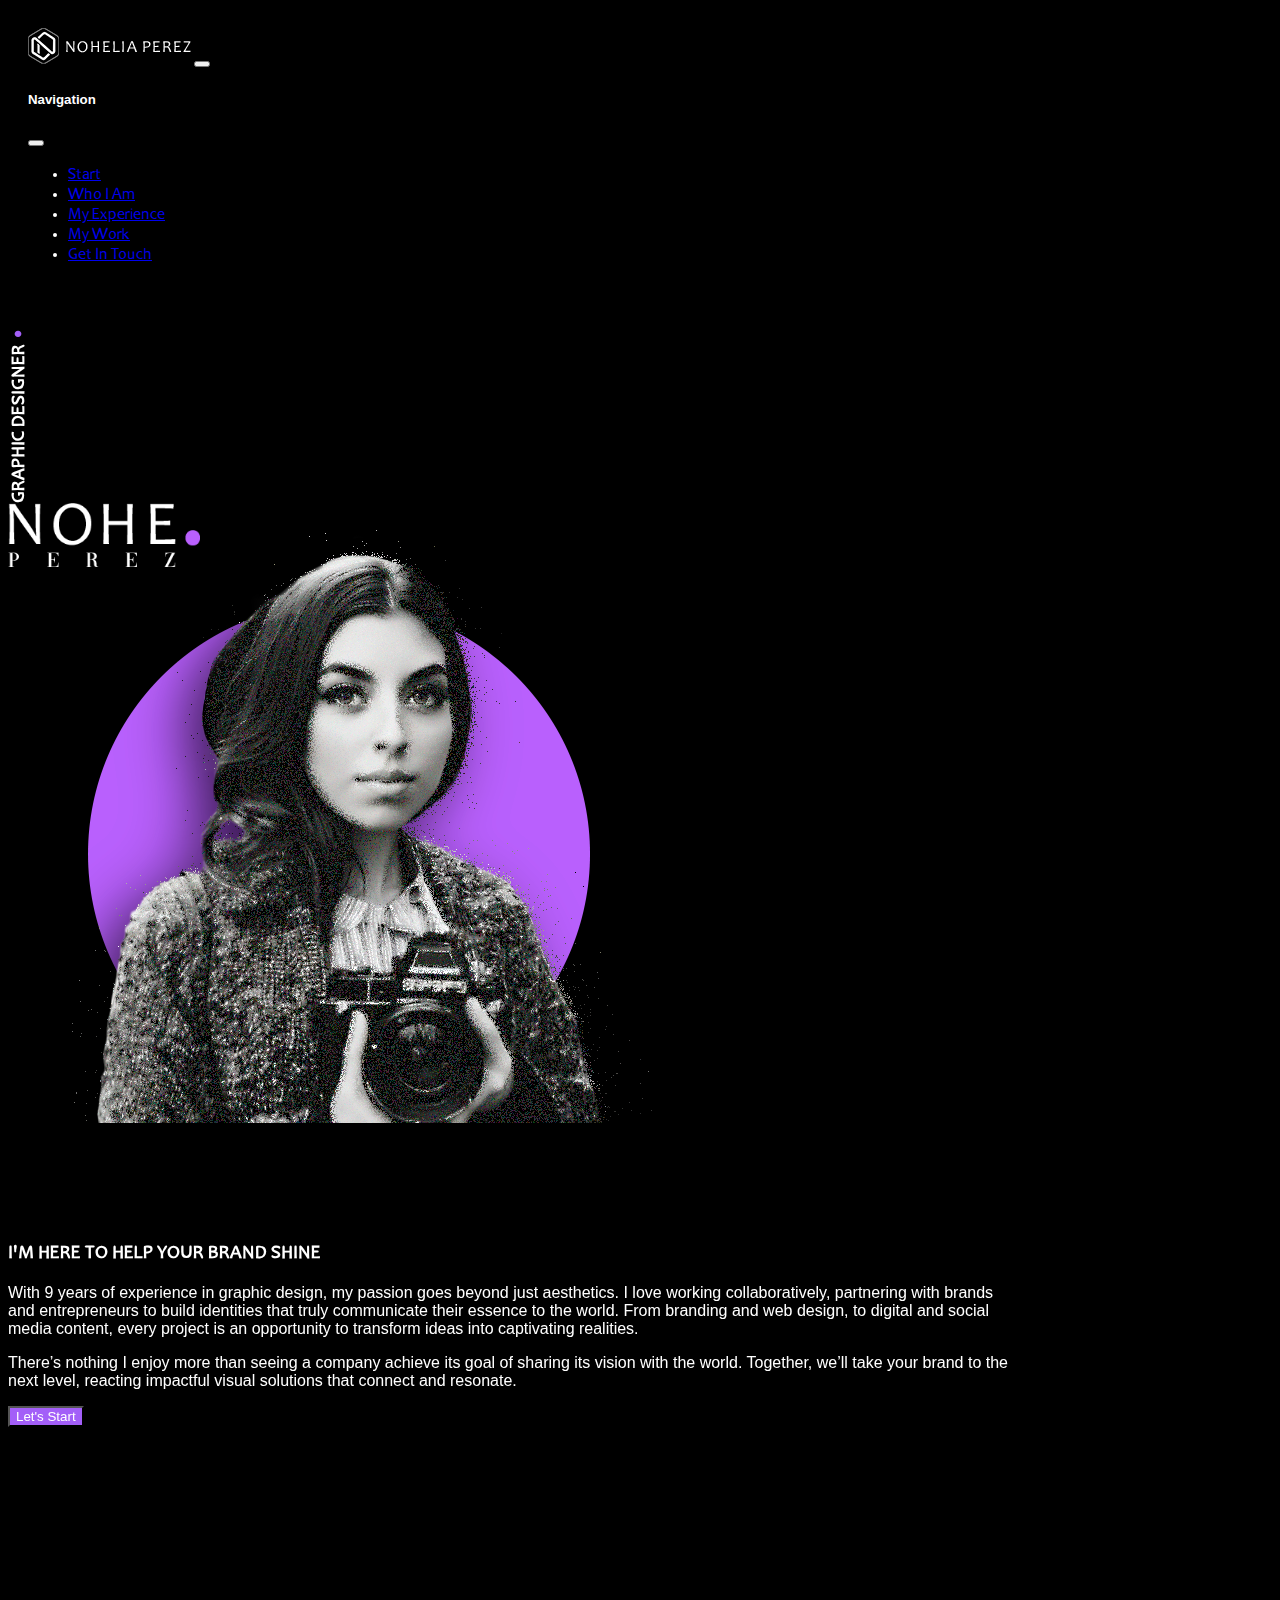
==== commit 5a24e067: "update" ====
--- a/index.html
+++ b/index.html
@@ -10,17 +10,16 @@
     <link href="src/site.css" rel="stylesheet">
     <script src="https://ajax.googleapis.com/ajax/libs/jquery/3.7.1/jquery.min.js"></script>
     <script src="src/site.js"></script>
+    <link href="https://cdn.jsdelivr.net/npm/aos@2.3.4/dist/aos.css" rel="stylesheet">
 </head>
 
 <body>
-    <div class="Container-Home-Derecho-Lengueta col-xs-0">
-        <img class="Lengueta" src="src/images/logoderecha.png">
-    </div>
+    
 
     <nav class="nohe-navbar navbar navbar-dark bg-dark fixed-top">
         <div class="container-fluid">
             <a class="navbar-brand" href="#"><img src="src\images\logotabstrip.png"></a>
-            <button style=" color: rgb(250, 250, 250, 1);" title="nav-bar button" class="navbar-toggler" type="button"
+            <button style="color: rgb(250, 250, 250, 1);" title="nav-bar button" class="navbar-toggler" type="button"
                 data-bs-toggle="offcanvas" data-bs-target="#offcanvasDarkNavbar" aria-controls="offcanvasDarkNavbar">
                 <span class="navbar-toggler-icon"></span>
             </button>
@@ -34,22 +33,20 @@
                 <div class="offcanvas-body">
                     <ul class="navbar-nav justify-content-end flex-grow-1 pe-3">
                         <li class="nav-item">
-                            <a class="nav-link active" aria-current="page" href="#">Start</a>
+                            <a class="nav-link active" aria-current="page" href="#Start">Start</a>
+                        </li>
+                        
+                        <li class="nav-item">
+                            <a class="nav-link" href="#Who-I-Am">Who I Am</a>
                         </li>
                         <li class="nav-item">
-                            <a class="nav-link" href="#">What I Do</a>
+                            <a class="nav-link" href="#Time-Line">My Experience</a>
                         </li>
                         <li class="nav-item">
-                            <a class="nav-link" href="#">Who I Am</a>
+                            <a class="nav-link" href="#Galery">My Work</a>
                         </li>
                         <li class="nav-item">
-                            <a class="nav-link" href="#">My Expperience</a>
-                        </li>
-                        <li class="nav-item">
-                            <a class="nav-link" href="#">My Work</a>
-                        </li>
-                        <li class="nav-item">
-                            <a class="nav-link" href="#">Get In Touch</a>
+                            <a class="nav-link" href="#Footer">Get In Touch</a>
                         </li>
                     </ul>
                 </div>
@@ -58,7 +55,7 @@
     </nav>
 
     <main>
-        <section id="Start" class="container-fluid">
+        <section id="Start" class="container-fluid" data-aos="fade-up">
             <div class="row">
                 <div class="col-1 BarraLateral">
 
@@ -100,7 +97,7 @@
 
         </section>
 
-        <section id="Start_Carrousel" class="row mb-5">
+        <section id="Start_Carrousel" class="row mb-5" data-aos="fade-left">
             <div class="col groupcarrousel">
                 <div class="row">
                     <div class="col">
@@ -118,8 +115,8 @@
                         <h1 class="groupcarrousel-h1"><strong class="groupcarrousel-plus">+</strong>30</h1>
                     </div>
                     <div class="col groupcarrousel-divcol">
-                        <h4 class="groupcarrousel-h4">SUCCESSFULL</h4>
-                        <h4 class="groupcarrousel-h4">CAMPAINGS</h4>
+                        <h4 class="groupcarrousel-h4">SUCCESSFUL</h4>
+                        <h4 class="groupcarrousel-h4">CAMPAIGNS</h4>
                     </div>
                 </div>
             </div>
@@ -136,7 +133,7 @@
             </div>
         </section>
 
-        <section id="Who-I-Am" class="container-fluid nohe-section">
+        <section id="Who-I-Am" class="container-fluid nohe-section" data-aos="fade-right">
             <div id="headersection-1" class="row m-4">
                 <div class="col">
                     <div class="row ">
@@ -226,7 +223,7 @@
 
         </section>
 
-        <section id="Galery" class="container-fluid nohe-section">
+        <section id="Galery" class="container-fluid nohe-section" data-aos="zoom-in">
 
             <div class="row m-5" data-masonry="{&quot;percentPosition&quot;: true }"
                 style="position: relative; height: 690px;">
@@ -420,7 +417,7 @@
             </div>
 
         </section>
-        <section id="My-Skills" class="container-fluid nohe-section">
+        <section id="My-Skills" class="container-fluid nohe-section" data-aos="fade-up">
             <div id="headersection-5" class="row m-4">
                 <div class="col">
                     <div class="row ">
@@ -616,7 +613,7 @@
             </div>
         </section>
     
-        <section id="Time-Line" class="container-fluid nohe-section">
+        <section id="Time-Line" class="container-fluid nohe-section" data-aos="fade-left">
             <div class="row">
                 <div class="col-1  my-4">
                     <span class="BarraLateral">
@@ -972,7 +969,7 @@
                                                 </li>
                                                 <li data-date="01/01/2023">
                                                     <div class="row">
-                                                        <div class="col-sm-12 col-lg-6">
+                                                        <div class="col-sm-12 col-lg-12">
                                                             <h4>
                                                                 <img class="rounded float-left m-r-15" width="40"
                                                                     alt="user" src="src/images/logoderecha.png">
@@ -1003,7 +1000,7 @@
                                                 </li>
                                                 <li data-date="01/01/2024" class="selected">
                                                     <div class="row">
-                                                        <div class="col-sm-12 col-lg-6">
+                                                        <div class="col-sm-12 col-lg-12">
                                                             <h4>
                                                                 <img class="rounded float-left m-r-15" width="40"
                                                                     alt="user" src="src/images/logoderecha.png">
@@ -1043,11 +1040,7 @@
                                 </div>
                             </div>
                         </div>
-                        <button class="btn btn-pur-primary" style="width: 100px; justify-self: center;">
-                            <p>Let's Start</p>
-                        </button>
-                    </div>
-
+                    </div>
                 </div>
                 <div class="col col-xs-0 BarraLateral" style="max-width: 30px;">
                     <h1 style="color:rgb(80, 80, 80); margin: 0px; font-size: xxx-large;">
@@ -1057,7 +1050,7 @@
             </div>
         </section>
         
-        <footer id="Footer" class="container-fluid nohe-section pt-5">
+        <footer id="Footer" class="container-fluid nohe-section pt-5" data-aos="fade-up">
 
             <div class="row">
                 <div class="col-1">
@@ -1081,7 +1074,7 @@
                                     </h4>
                                     <br>
                                     <div style="min-width: 250px;">
-                                        <svg id="Logo_3" data-name="Logo 03" xmlns="http://www.w3.org/2000/svg"
+                                        <svg id="Logo_3" class="rotating-svg" data-name="Logo 03" xmlns="http://www.w3.org/2000/svg"
                                             viewBox="0 0 267 308.67">
                                             <defs>
                                                 <style>
@@ -1111,38 +1104,38 @@
                                 </div>
                             </div>
                             <br>
-                            <form class="col mb-5">
-                                <div class="input-group mb-3">
-                                    <span class="input-group-text" id="basic-addon1">Name</span>
-                                    <input type="text" class="form-control" placeholder="Name" aria-label="Username"
-                                        aria-describedby="basic-addon1">
-                                </div>
-                                <br>
-                                <div class="input-group mb-3">
-                                    <span class="input-group-text" id="basic-addon1">E-Mail</span>
-                                    <input type="text" class="form-control" placeholder="E-Mail" aria-label="Username"
-                                        aria-describedby="basic-addon1">
-                                </div>
-                                <br>
-                                <div class="input-group">
-                                    <span class="input-group-text">Notes</span>
-                                    <textarea class="form-control" rows="5" aria-label="Notes"></textarea>
-                                </div>
-                                <br>
-                                <br>
-                                <button class="btn btn-pur-primary" style="width: fit-content; justify-self: center;">
-                                    <p>SEND CONTACT REQUEST</p>
-                                </button>
-                            </form>
+                            <form class="col mb-5" id="contactForm">
+    <div class="input-group mb-3">
+        <span class="input-group-text" id="basic-addon1">Name</span>
+        <input type="text" class="form-control" id="name" placeholder="Name" aria-label="Username" aria-describedby="basic-addon1" required>
+    </div>
+    <br>
+    <div class="input-group mb-3">
+        <span class="input-group-text" id="basic-addon1">E-Mail</span>
+        <input type="email" class="form-control" id="email" placeholder="E-Mail" aria-label="Email" aria-describedby="basic-addon1" required>
+    </div>
+    <br>
+    <div class="input-group">
+        <span class="input-group-text">Notes</span>
+        <textarea class="form-control" id="notes" rows="5" aria-label="Notes" required></textarea>
+    </div>
+    <br>
+    <br>
+    <button type="submit" class="btn btn-pur-primary" style="width: fit-content; justify-self: center;">
+        <p>SEND CONTACT REQUEST</p>
+    </button>
+</form>
                         </div>
                     </div>
                 </div>
                 <div class="col-1">
-                    <span class="BarraLateral">
-                        <h3>
-                            BACK TO THE TOP
-                        </h3>
-                    </span>
+                    <a href="#Start" class="btn btn-link" style="text-decoration: none;">
+                        <span class="BarraLateral">
+                            <h3 class="purpletext">
+                                BACK TO THE TOP
+                            </h3>
+                        </span>
+                    </a>
                 </div>
             </div>
 
@@ -1186,6 +1179,10 @@
     <script src="https://cdn.jsdelivr.net/npm/masonry-layout@4.2.2/dist/masonry.pkgd.min.js"
         integrity="sha384-GNFwBvfVxBkLMJpYMOABq3c+d3KnQxudP/mGPkzpZSTYykLBNsZEnG2D9G/X/+7D" crossorigin="anonymous"
         async></script>
+    <script src="https://cdn.jsdelivr.net/npm/aos@2.3.4/dist/aos.js"></script>
+    <script>
+        AOS.init();
+    </script>
 
     <div style="color: black; text-decoration: none;">Icons made from <a style="color: black; text-decoration: none;"
             href="https://www.onlinewebfonts.com/icon">svg icons</a>is licensed by CC BY 4.0</div>
--- a/src/site.css
+++ b/src/site.css
@@ -15,6 +15,7 @@
   background-color: black;
   color: white;
   font-family: 'Candara', 'Lucida Sans', 'Lucida Sans Regular', 'Lucida Grande', 'Lucida Sans Unicode', Geneva, Verdana, sans-serif;
+  scroll-behavior: smooth;
 }
 
 body {
@@ -925,6 +926,25 @@
   }
 }
 
+@keyframes coin-rotate {
+    0% {
+        transform: rotateY(0deg);
+    }
+    50% {
+        transform: rotateY(180deg);
+    }
+    100% {
+        transform: rotateY(360deg);
+    }
+}
+
+.rotating-svg {
+    animation: coin-rotate 5s linear infinite; /* 5s for duration, linear for constant speed, infinite for looping */
+    transform-origin: center; /* Ensures the rotation happens around the center of the SVG */
+    display: block;
+    margin: 0 auto; /* Centers the SVG horizontally */
+}
+
 .timeline:before {
   content: " ";
   display: none;
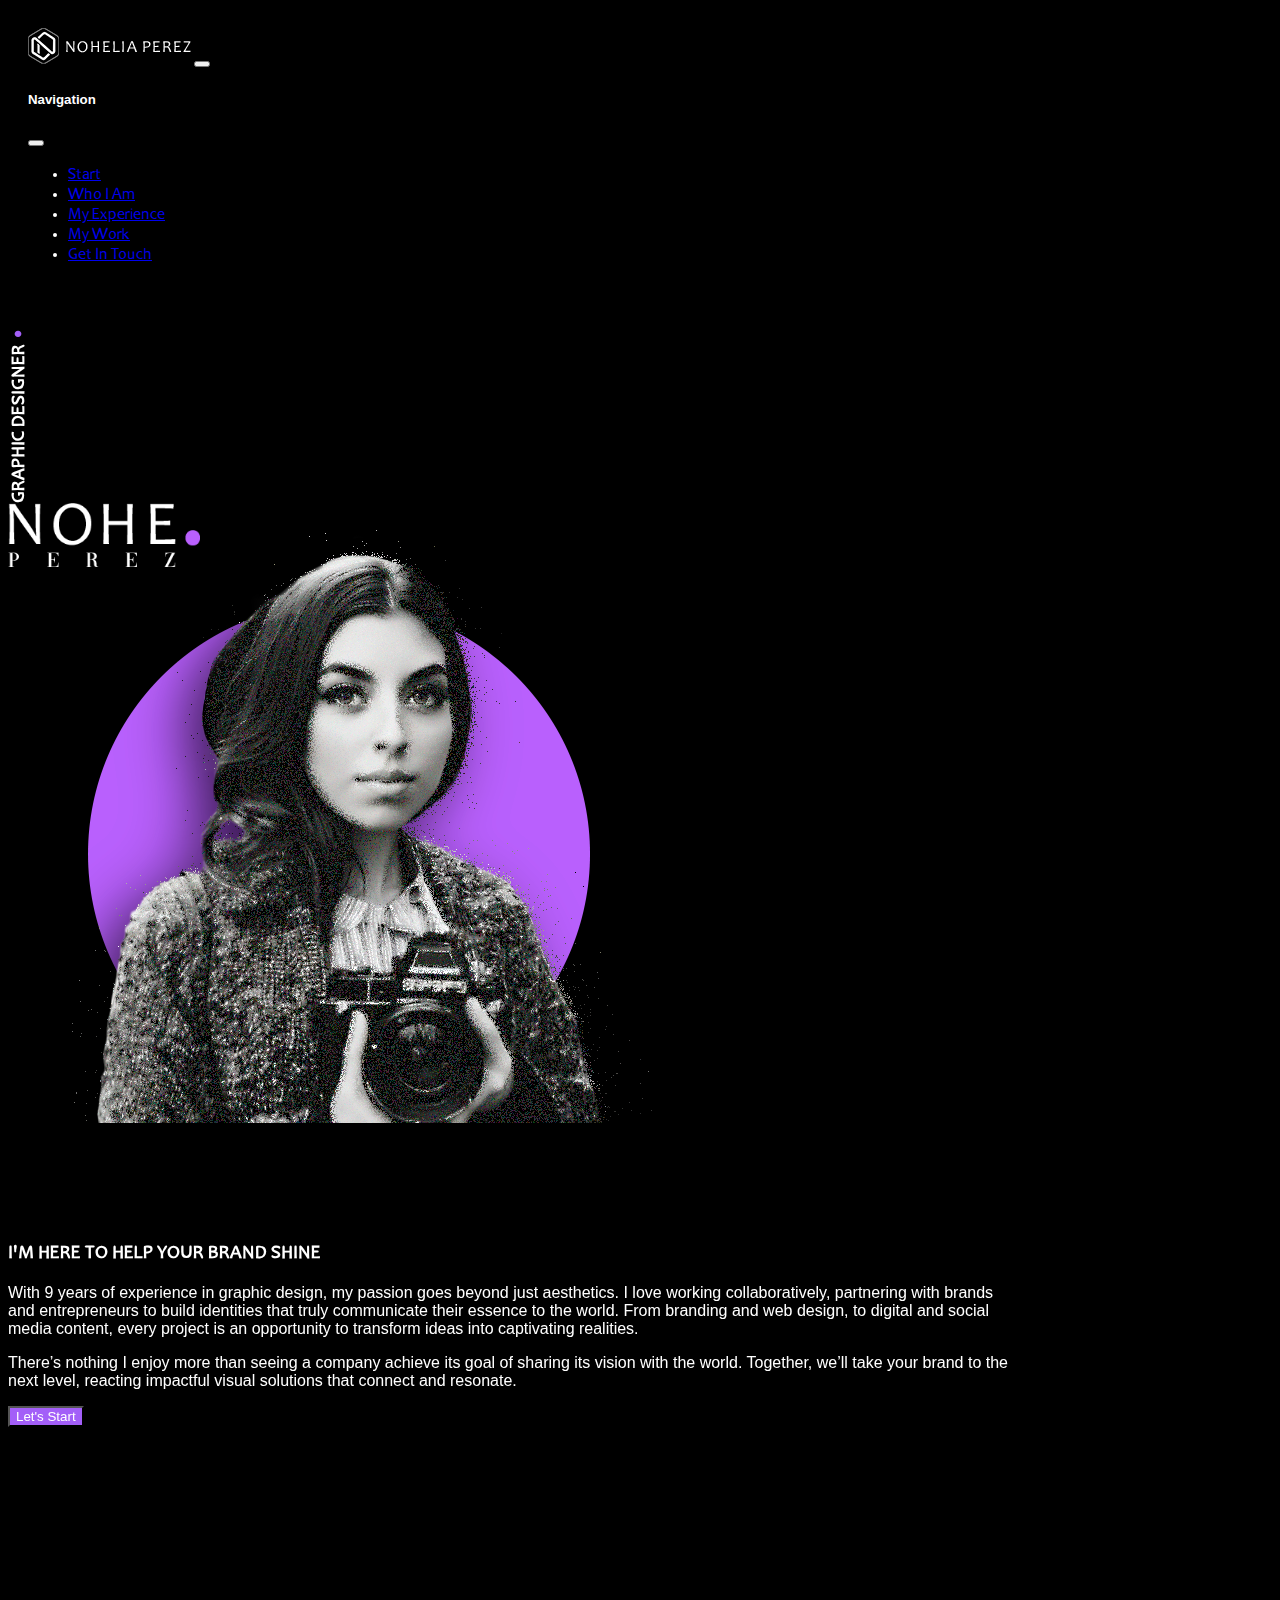
==== commit bcb80d81: "update" ====
--- a/index.html
+++ b/index.html
@@ -14,8 +14,12 @@
 </head>
 
 <body>
-    
-
+    <div class="animated-background">
+        <div class="sphere sphere-purple"></div>
+        <div class="sphere sphere-yellow"></div>
+        <div class="sphere sphere-purple-large"></div>
+        <div class="sphere sphere-yellow-large"></div>
+    </div>
     <nav class="nohe-navbar navbar navbar-dark bg-dark fixed-top">
         <div class="container-fluid">
             <a class="navbar-brand" href="#"><img src="src\images\logotabstrip.png"></a>
@@ -1171,7 +1175,7 @@
     </div>
 
     <script src="https://cdn.jsdelivr.net/npm/bootstrap@5.2.3/dist/js/bootstrap.bundle.min.js"
-        integrity="sha384-kenU1KFdBIe4zVF0s0G1M5b4hcpxyD9F7jL+jjXkk+Q2h455rYXK/7HAuoJl+0I4"
+        integrity="sha384-kenU1KFdBIe4zVF0s0G1M5b4hcpxD9F7jL+jjXkk+Q2h455rYXK/7HAuoJl+0I4"
         crossorigin="anonymous"></script>
     <script src="https://cdn.jsdelivr.net/npm/@popperjs/core@2.11.6/dist/umd/popper.min.js"
         integrity="sha384-oBqDVmMz9ATKxIep9tiCxS/Z9fNfEXiDAYTujMAeBAsjFuCZSmKbSSUnQlmh/jp3"
--- a/src/site.css
+++ b/src/site.css
@@ -468,7 +468,7 @@
 .cd-horizontal-timeline blockquote:before,
 .cd-horizontal-timeline blockquote:after,
 .cd-horizontal-timeline q:before,
-.cd-horizontal-timeline q:after {
+cd-horizontal-timeline q:after {
   content: '';
   content: none;
 }
@@ -965,4 +965,77 @@
     color: white; /* Change color on hover */
     transform: scale(1.1); /* Slightly enlarge the button */
     text-decoration: underline; /* Optional: underline on hover */
+}
+
+/* Animated Background */
+.animated-background {
+    position: fixed;
+    top: 0;
+    left: 0;
+    width: 100%;
+    height: 100%;
+    z-index: -1; /* Ensures it stays behind all content */
+    overflow: hidden;
+    background-color: black; /* Base background color */
+}
+
+@keyframes bounce {
+    0%, 100% {
+        transform: translateY(0);
+    }
+    50% {
+        transform: translateY(-20px);
+    }
+}
+
+@keyframes move {
+    0% {
+        transform: translateX(0);
+    }
+    100% {
+        transform: translateX(100vw);
+    }
+}
+
+.sphere {
+    position: absolute;
+    border-radius: 50%;
+    animation: bounce 2s infinite ease-in-out, move 10s linear infinite;
+    opacity: 0.8;
+}
+
+.sphere-purple {
+    background-color: #A35FF8; /* Purple color */
+    width: 20px;
+    height: 20px;
+    top: 10%;
+    left: 5%;
+    animation-delay: 0s;
+}
+
+.sphere-yellow {
+    background-color: #FFEA76; /* Pale yellow color */
+    width: 15px;
+    height: 15px;
+    top: 50%;
+    left: 20%;
+    animation-delay: 2s;
+}
+
+.sphere-purple-large {
+    background-color: #A35FF8; /* Purple color */
+    width: 30px;
+    height: 30px;
+    top: 70%;
+    left: 40%;
+    animation-delay: 1s;
+}
+
+.sphere-yellow-large {
+    background-color: #FFEA76; /* Pale yellow color */
+    width: 25px;
+    height: 25px;
+    top: 30%;
+    left: 60%;
+    animation-delay: 3s;
 }